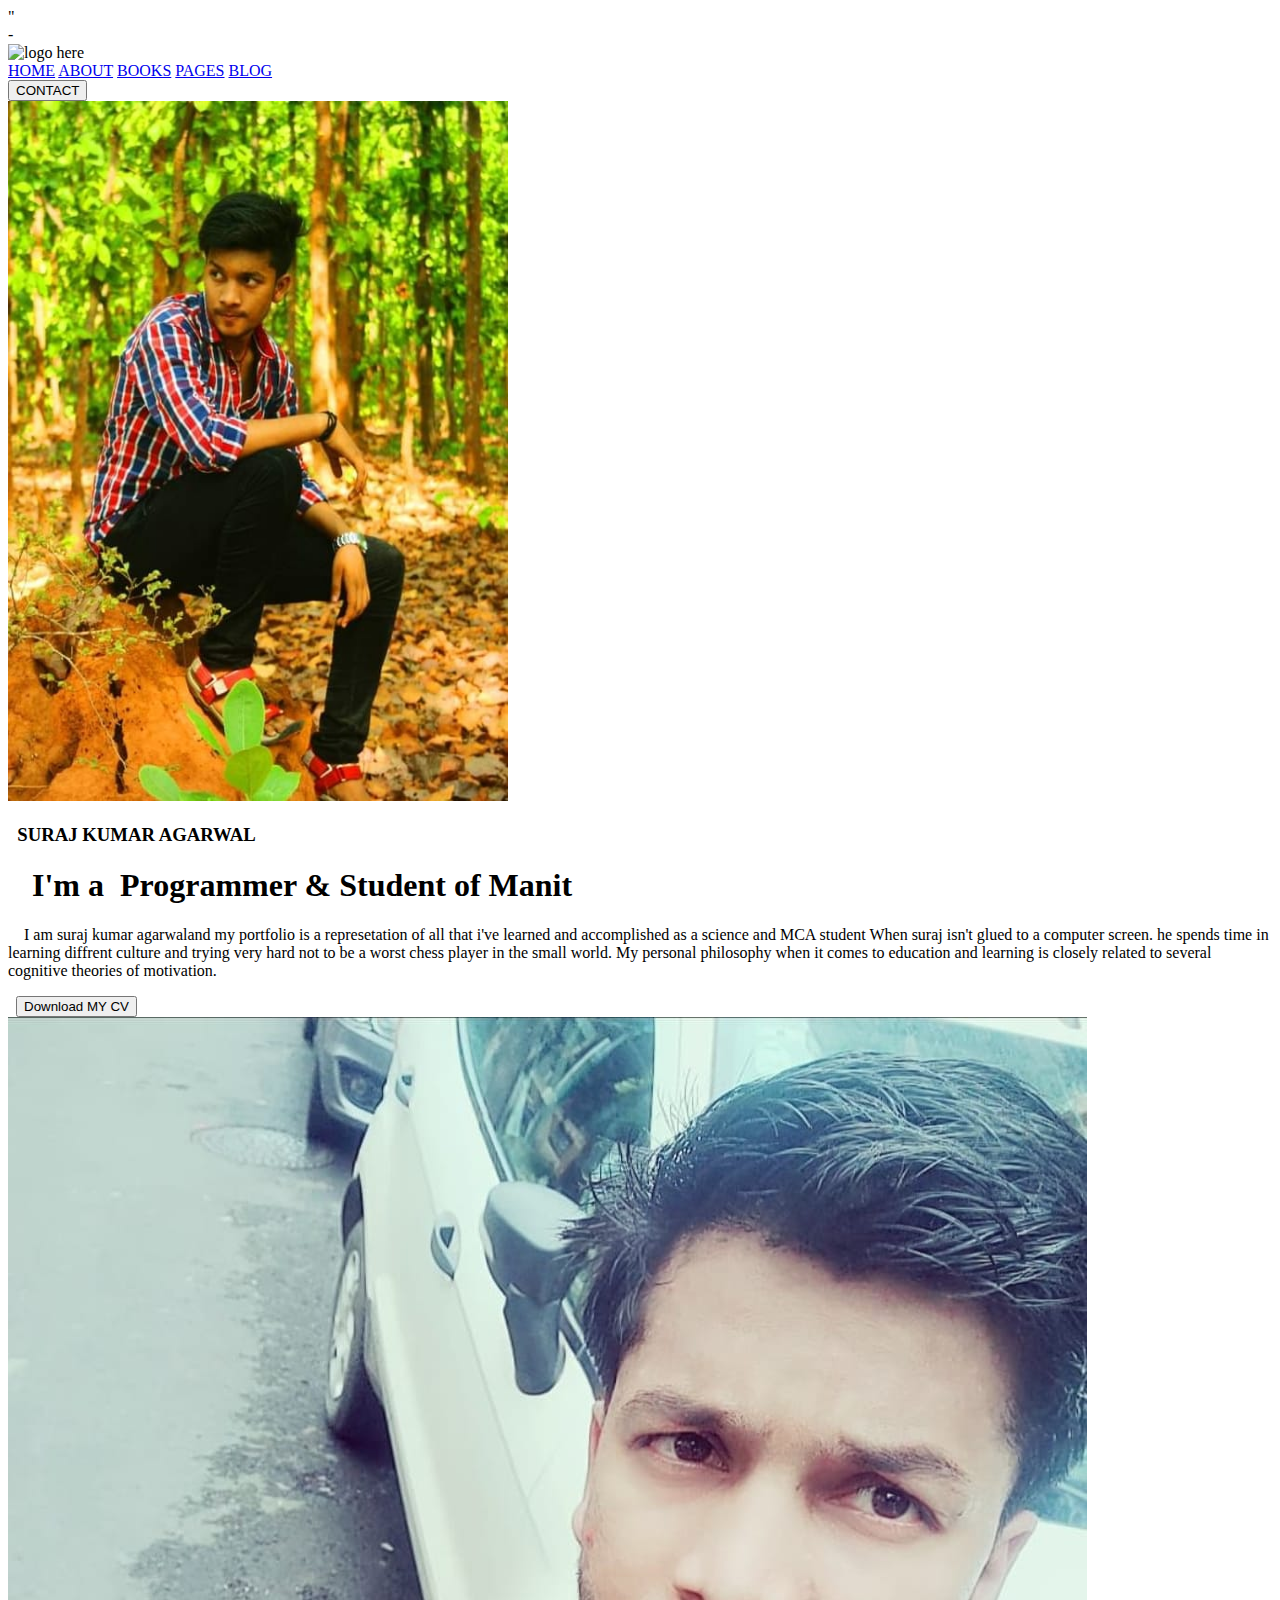
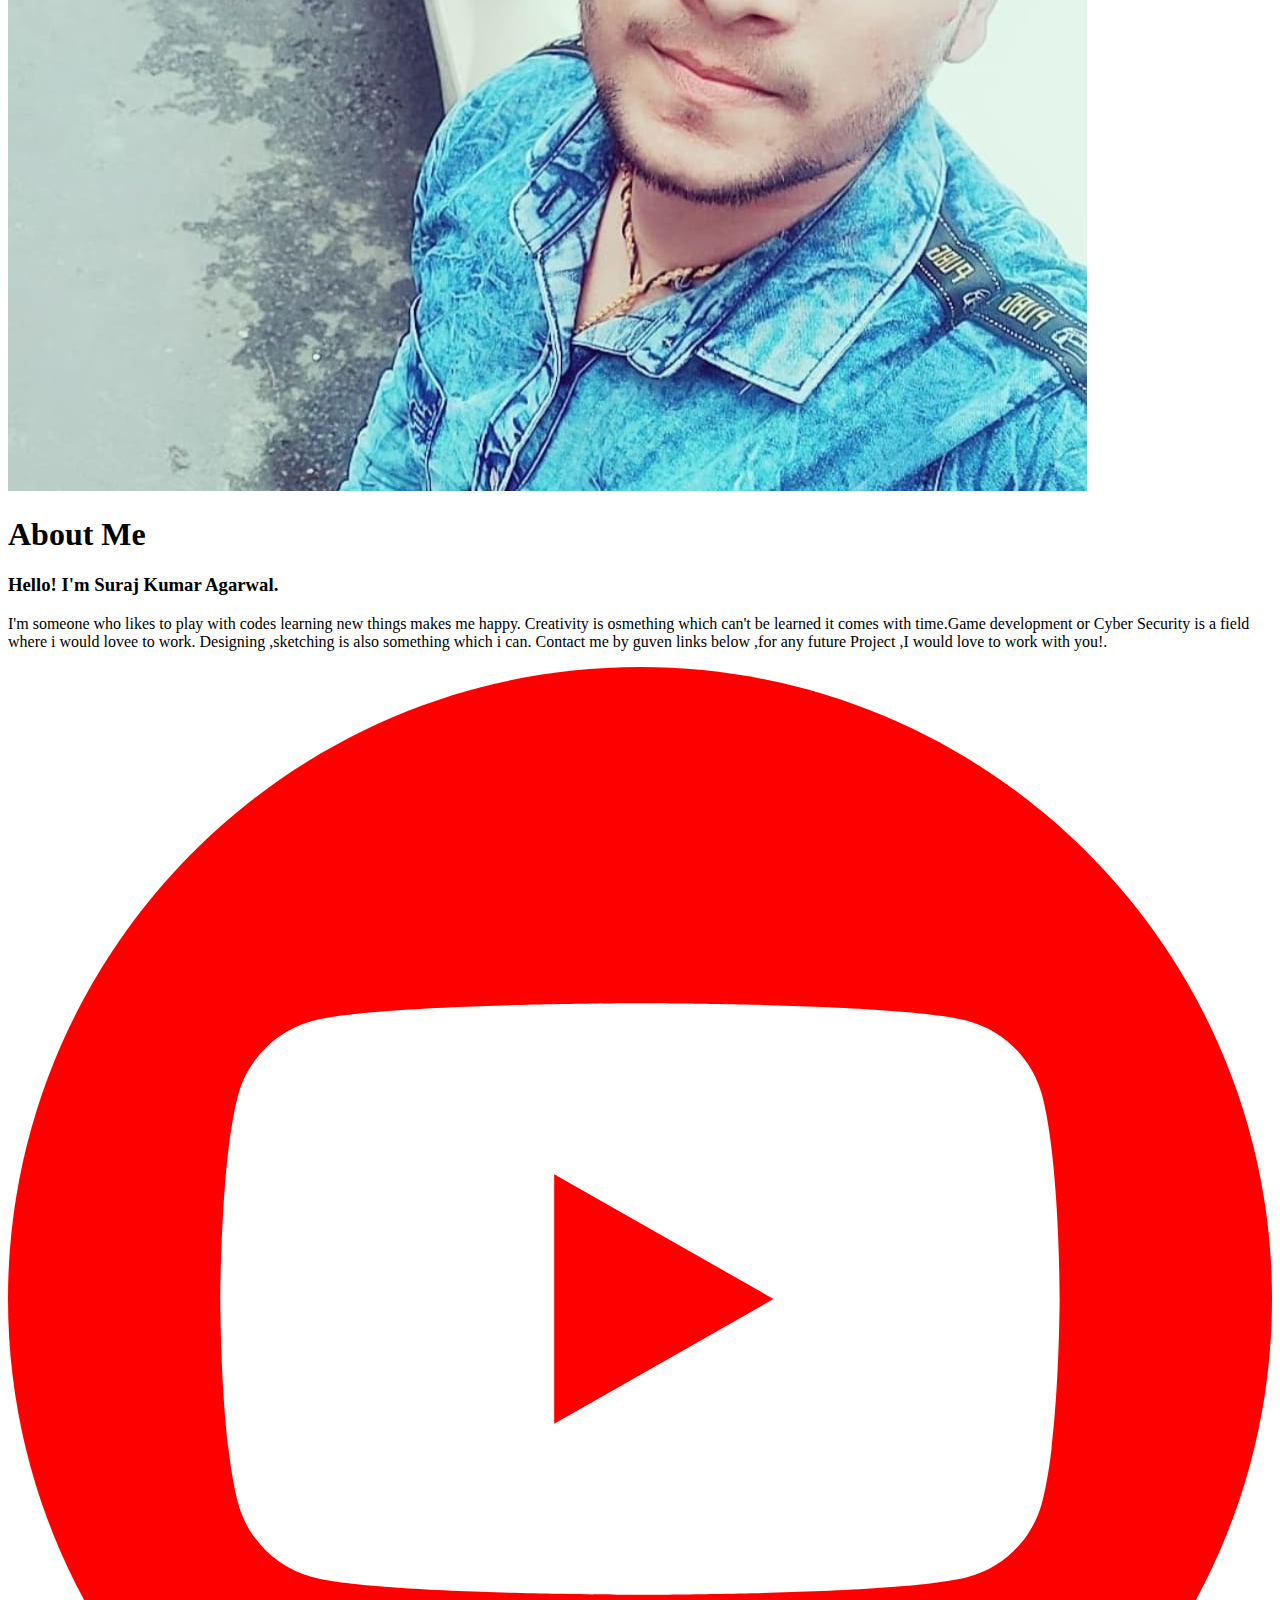
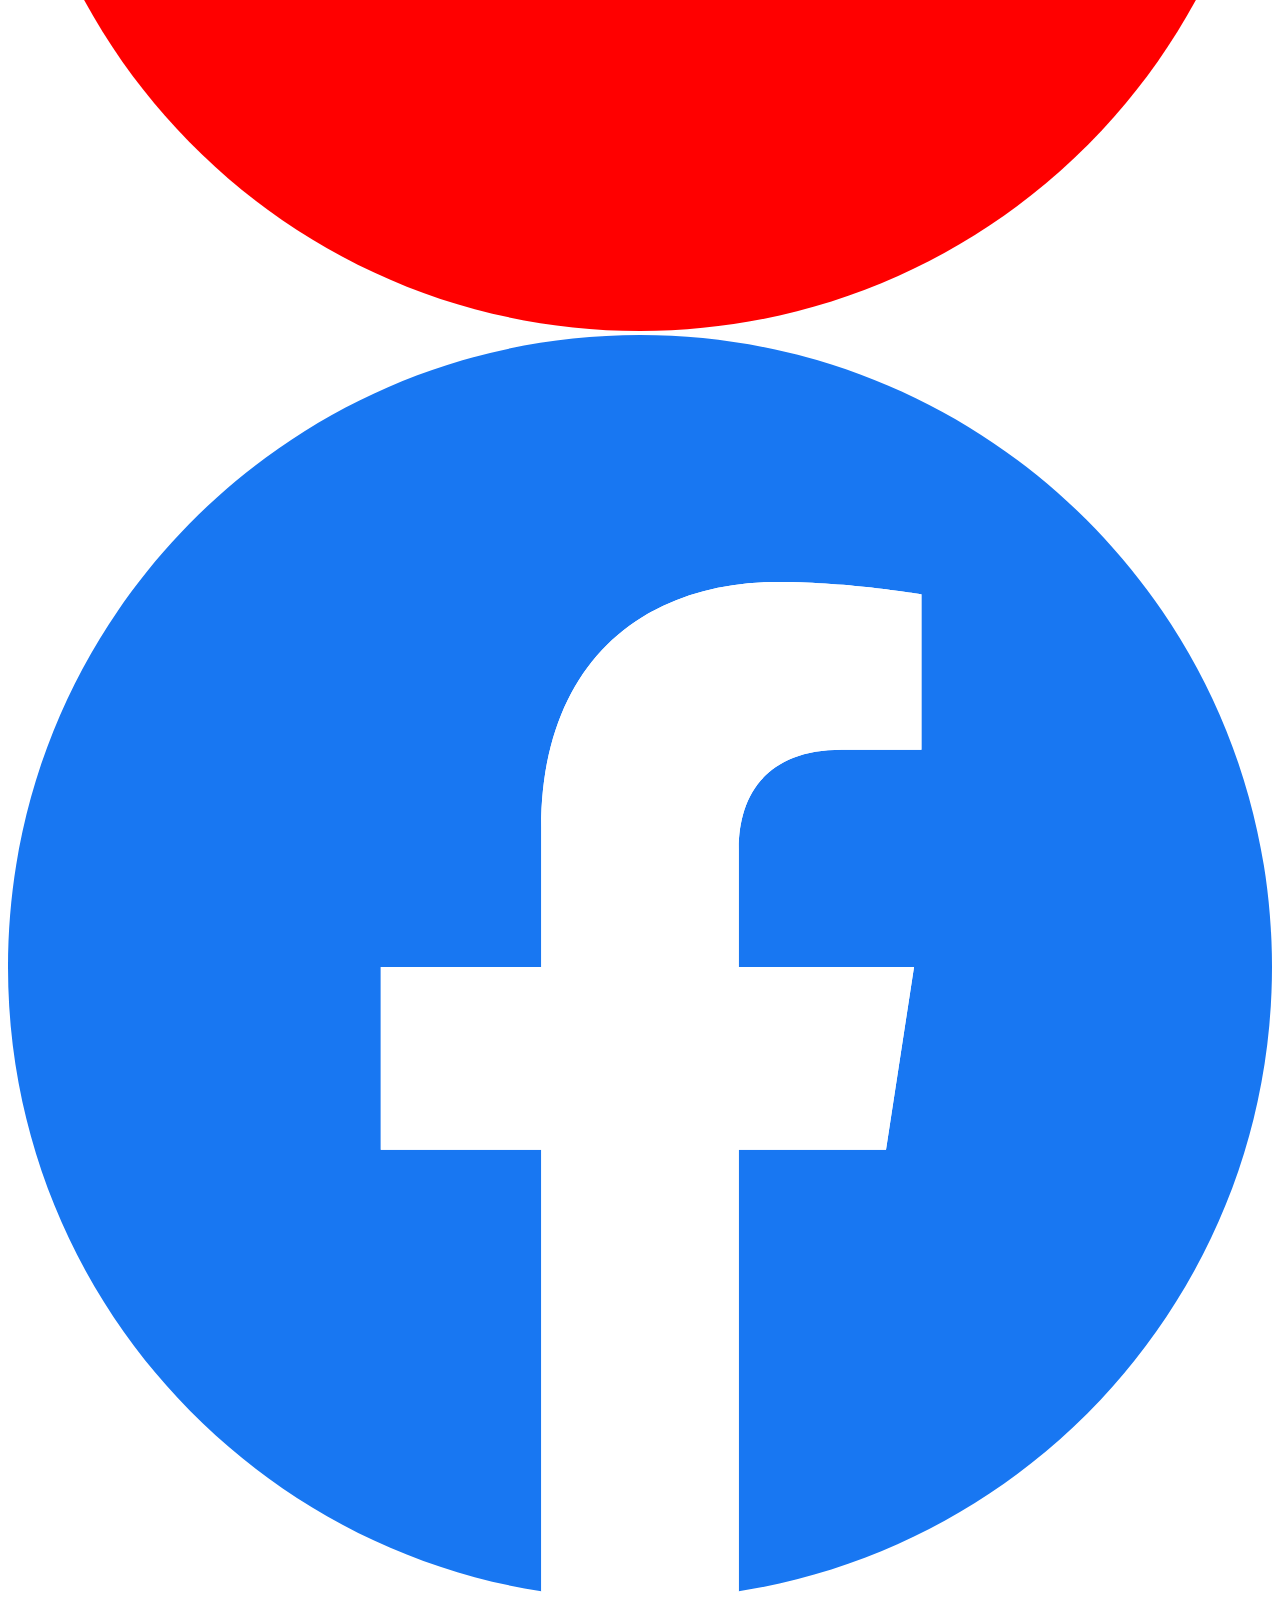
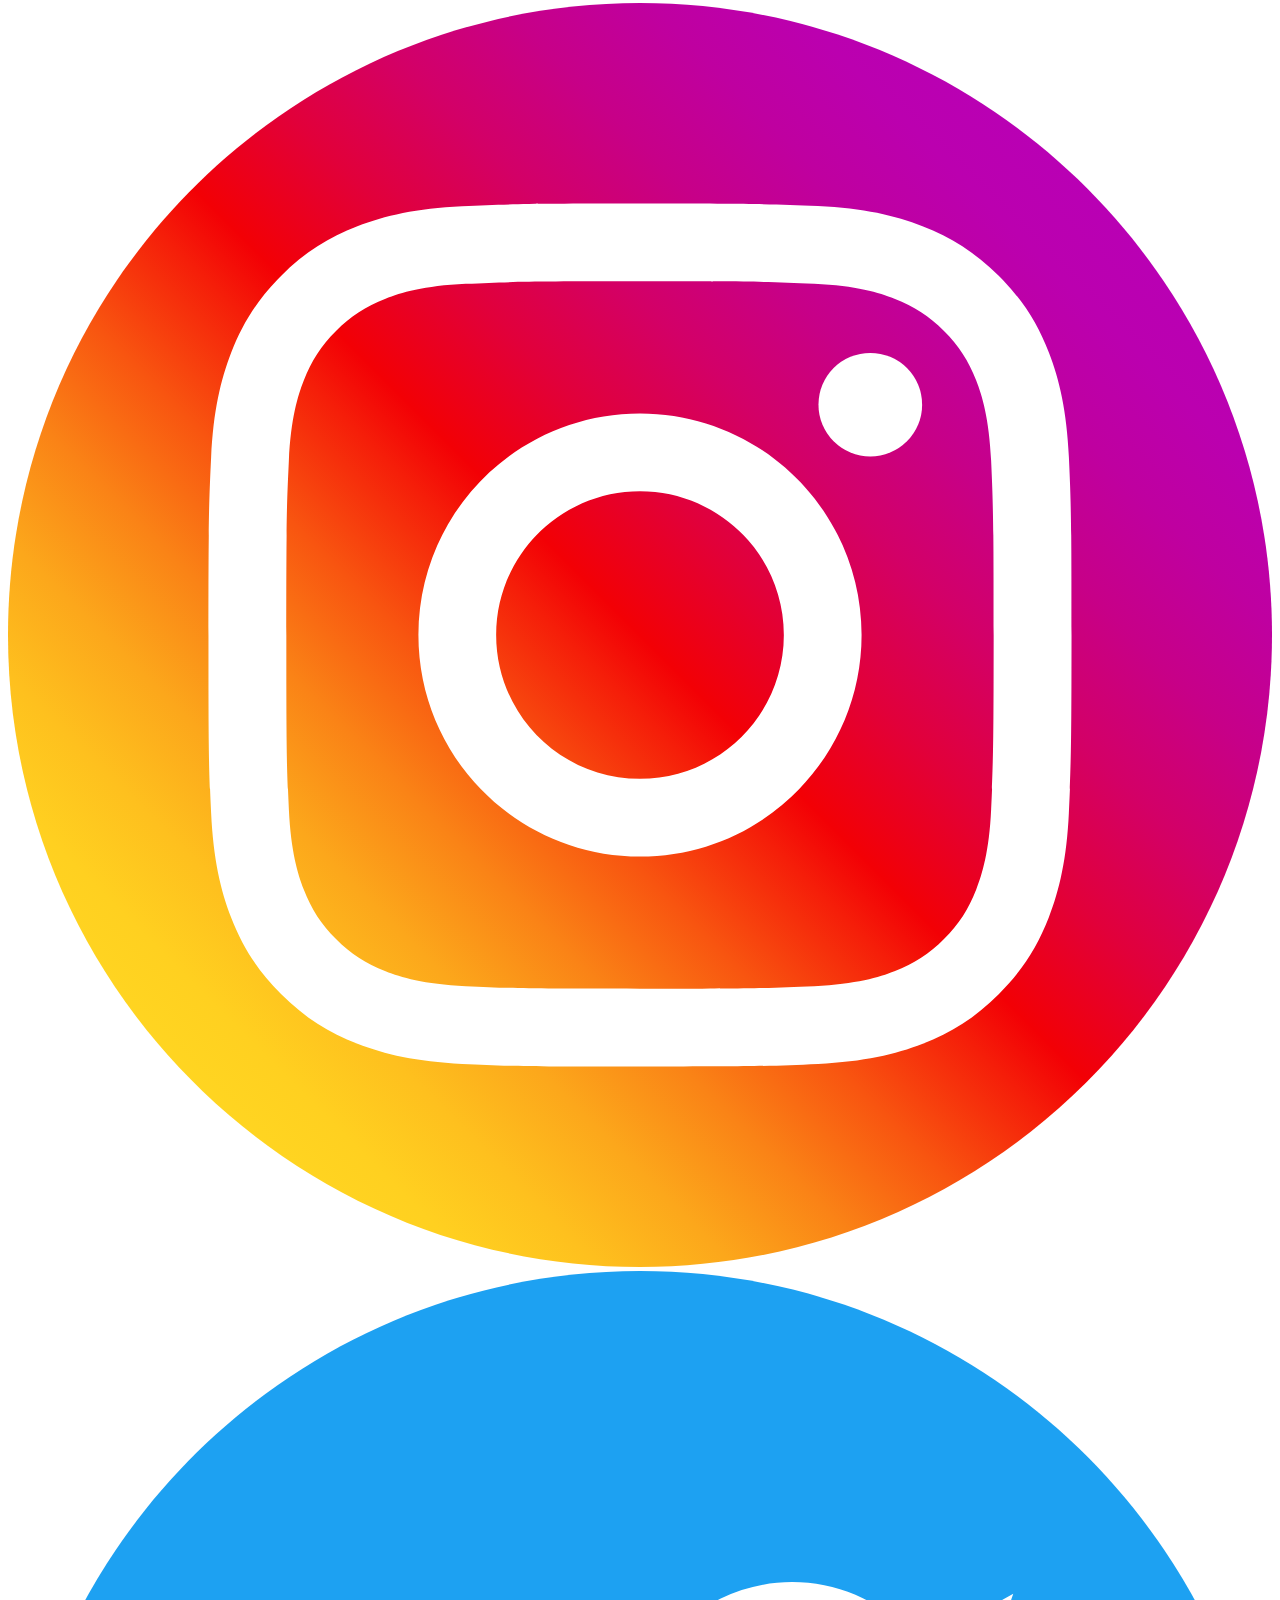
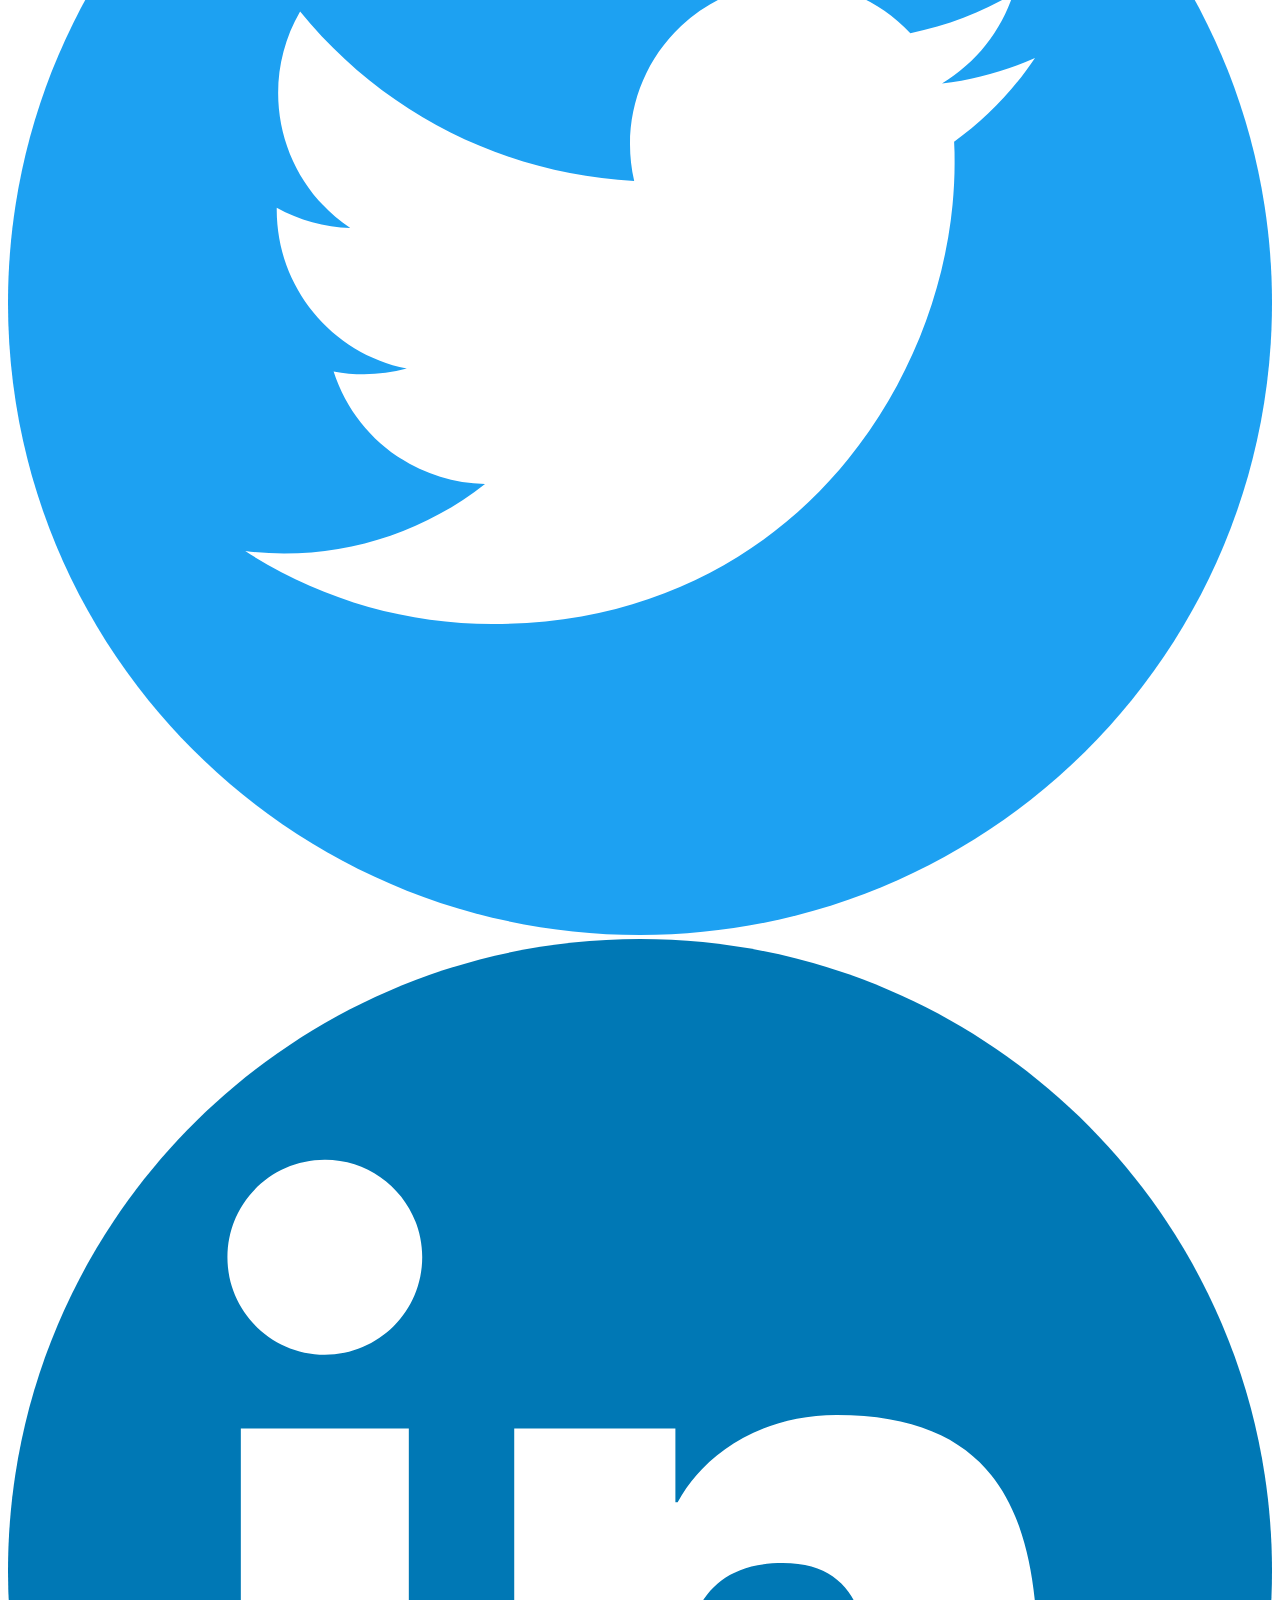
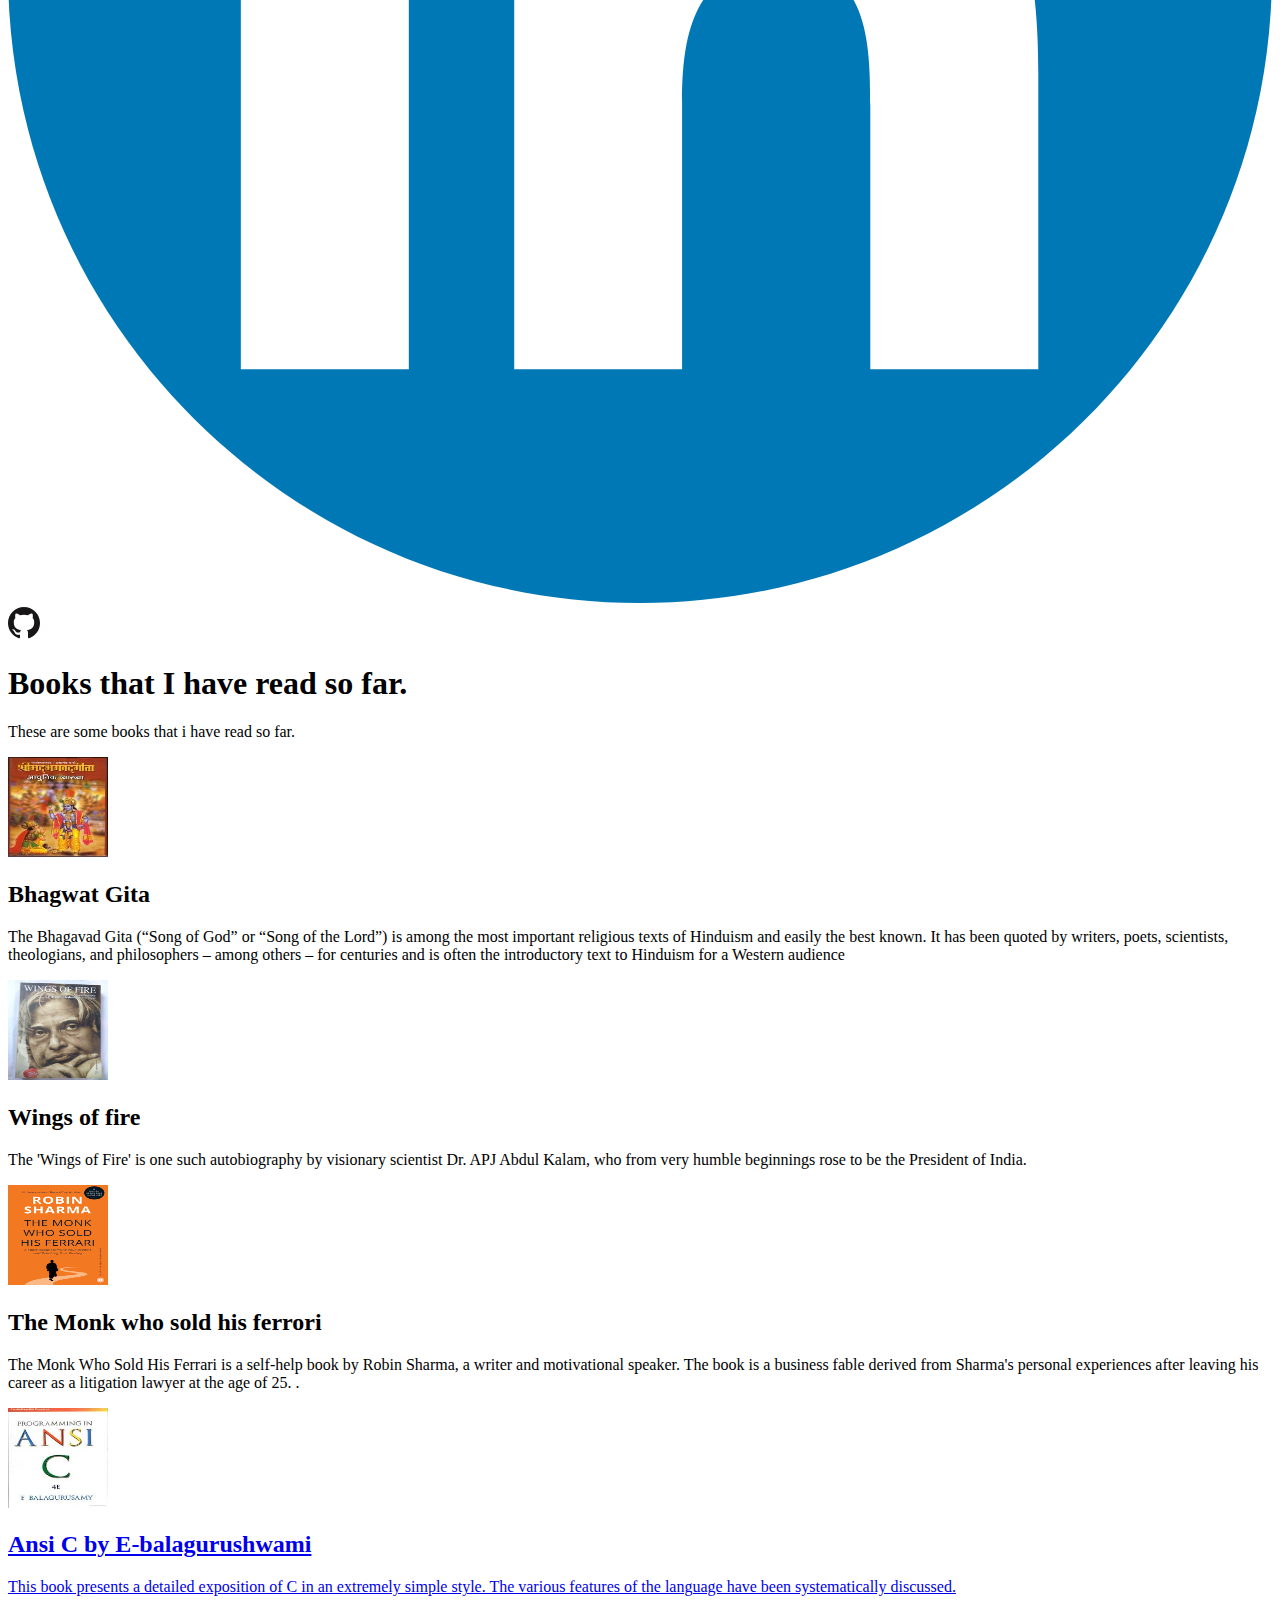
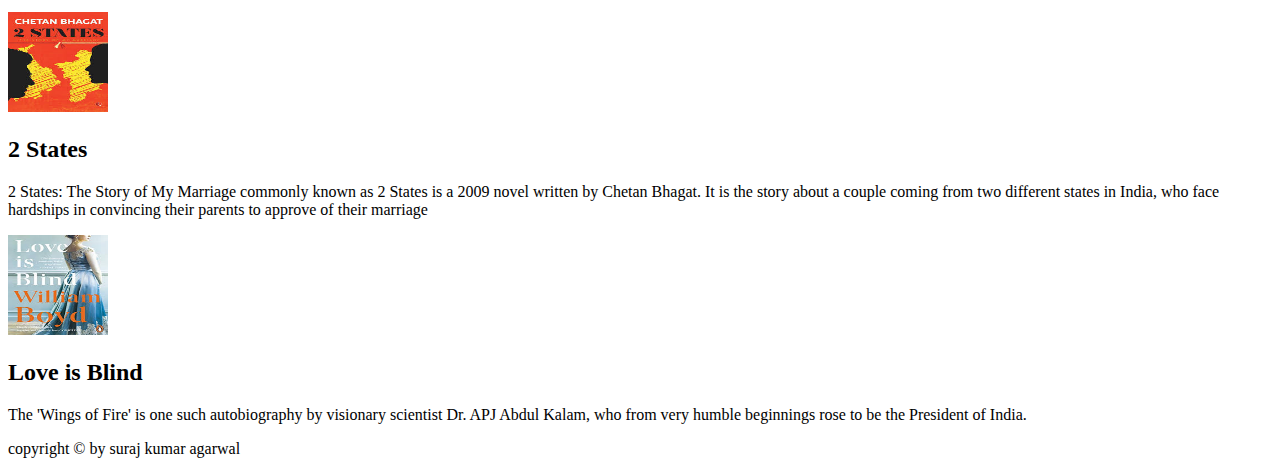
==== index.html @ 81806d43 "Rename SAMPLE.html to index.html" ====
<!DOCTYPE html>
<html lang=en>
<head>
<meta charset=UTF-8>
<meta name=viewport content=width=device-width, initial-scale=1.0>
<meta http-equiv=X-UA-Compatible content= ie=edge>
<title>My portfolio </title>
<link href="https://fonts.googleapis.com/css2?family=Poppins:wght@400;600&display=swap" rel="stylesheet">
<link rel="preconnect" href="https://fonts.gstatic.com">
<link href="https://fonts.googleapis.com/css2?family=Lato:wght@300;400;700&display=swap" rel="stylesheet">"
<link rel="stylesheet" href ="./css/style.css">
</head>
<body>
<header>
<div class="container">-
<nav class="flex items-center justify-between">
<div class="left flex items-center">
<div class="branding">
<img src="./image/logo.svg" alt="logo here">
</div>
      <a href="#">HOME</a>
      <a href="#">ABOUT</a>
      <a href="#">BOOKS</a>
      <a href="#">PAGES</a>
      <a href="#">BLOG</a>

</div>
<div class="right">
<button class="btn btn-primary">CONTACT</button></div>
</nav>
<div class="suraj flex items-center justify-between">
  <div class="left flex-1 flex justify-center">
    <img src="suraj.jpeg" alt="my pic here " width="500" height="700">
      </div>
      <div class="right flex-1">
            <h3> &nbsp SURAJ KUMAR AGARWAL</h3>
         <h1> &nbsp&nbsp&nbspI'm a&nbsp<span> Programmer</span> & Student of <span>Manit</span></h1>
      <p> &nbsp &nbsp I am suraj kumar agarwaland my portfolio is a represetation of all that i've learned and accomplished as a science and MCA student
      When suraj isn't glued to a computer screen. he spends time in learning diffrent culture and trying very hard not to be a worst chess player in the small world.
      My personal philosophy when it comes to education and learning is closely related to several cognitive  theories of motivation.</p>
    <div><span>
     &nbsp <button class="btn btn-secondary">Download MY CV</button></span>
</div>
</div></div>
</div>
</header>
     <section class="about">
     <div class="container flex items-center">
     <div class="flex-1">
     <img class="about-me-img" src="suraj1.jpeg" alt="my pic" >
     </div>
     <div class="flex-1">
          <h1>About <span>Me</span></h1>
          <h3>Hello! I'm Suraj Kumar Agarwal.</h3>
          <p>
          I'm someone who likes to play with codes learning new things makes me happy.
      Creativity is osmething which can't be learned it comes with time.Game development or  Cyber Security is a field where 
      i would lovee to work. Designing ,sketching is also something which i can.
           

           Contact me by guven links below ,for any future Project ,I would love to work with you!. 
          </p>
          <div class="social">
          <a href="https://www.youtube.com/channel/UC-jJxlbde8o9U2qrpaPOPJw"><img src="yl.svg" alt="logo here"></a>
          <a href="https://www.facebook.com/suraj.agrawal.961993/"><img src="fl.svg" alt="logo here"></a>
          <a href="https://www.instagram.com/agarwalsurajkumar/"><img src="il.svg" alt="logo here"></a>
          <a href="https://twitter.com/AgarwalSurajk"><img src="tl.svg" alt="logo here"></a>
          <a href="https://www.linkedin.com/in/suraj-kumar-agarwal-090649205/"><img src="lil.svg" alt="logo here"></a>
          <a href="https://github.com/suraj-001/test"><img src="gl.svg" alt="logo here"></a>
              </div>
              </div>
              
     </div>
     </selection>
     <section class="books">
       <div class="container">
       <h1 class="section-heading"><span>Books</span> that I have read so far.</h1>
       <p>These are some books that i have read so far. </p>
       <div class="card-wrapper">
       <div class="card">
       <a href="https://en.wikipedia.org/wiki/Bhagavad_Gita"><img src="bg.jpg" alt="bhg" width="100" height="100"></a>
       <h2>Bhagwat Gita</h2>
       <p> The Bhagavad Gita (“Song of God” or “Song of the Lord”) is among the most important religious texts
        of Hinduism and easily the best known. It has been quoted by writers, poets, scientists, theologians, and
         philosophers – among others – for centuries and is often the introductory text to Hinduism for a Western audience</p>
       </div>
        <div class="card">
      <a href="https://en.wikipedia.org/wiki/Wings_of_Fire_(autobiography)"> <img src="wof.jpg" alt="wof" width="100" height="100"></a>
       <h2> Wings of fire</h2>
       <p>The 'Wings of Fire' is one such autobiography by visionary scientist Dr. APJ Abdul Kalam, 
       who from very humble beginnings rose to be the President of India.</p>
       </div>
       <div class="card">
       <a href="https://en.wikipedia.org/wiki/The_Monk_Who_Sold_His_Ferrari"><img src="mf1.png" alt="mwsif" width="100" height="100"></a>
       <h2>The Monk who sold his ferrori</h2>
       <p>The Monk Who Sold His Ferrari is a self-help book by Robin Sharma, a writer and motivational speaker. 
       The book is a business fable derived from Sharma's personal experiences after leaving his career as a
        litigation lawyer at the age of 25. .</p>
       </div>
       <div class="card">
      <a href="https://books.google.co.in/books?id=3fZa9af1KtYC&printsec=copyright#v=onepage&q&f=false-"> <img src="ACE.jpg" alt="wof" width="100" height="100">
       <h2>Ansi C by E-balagurushwami</h2>
       <p> This book presents a detailed exposition of C in an extremely simple style.
        The various features of the language have been systematically discussed.</p>
       </div>
        <div class="card">
       <a href="https://en.wikipedia.org/wiki/Bhagavad_Gita"><img src="cb2s.jpg" alt="wof" width="100" height="100"></a>
       <h2>2 States </h2>
       <p> 2 States: The Story of My Marriage commonly known as 2 States is a 2009 novel written by 
       Chetan Bhagat. It is the story about a couple coming from two different states in India, 
       who face hardships in convincing their parents to approve of their marriage</p>
       </div>
        <div class="card">
       <img src="lib.jpg" alt="wof" width="100" height="100">
       <h2>Love is Blind</h2>
       <p>The 'Wings of Fire' is one such autobiography by visionary scientist Dr. APJ Abdul Kalam, 
       who from very humble beginnings rose to be the President of India.</p>
       </div>
        
       
       
       
       
       </section>
     <footer class=" footer-">

<p>copyright &copy; by suraj kumar agarwal  </p></footer>
</body>
</html>
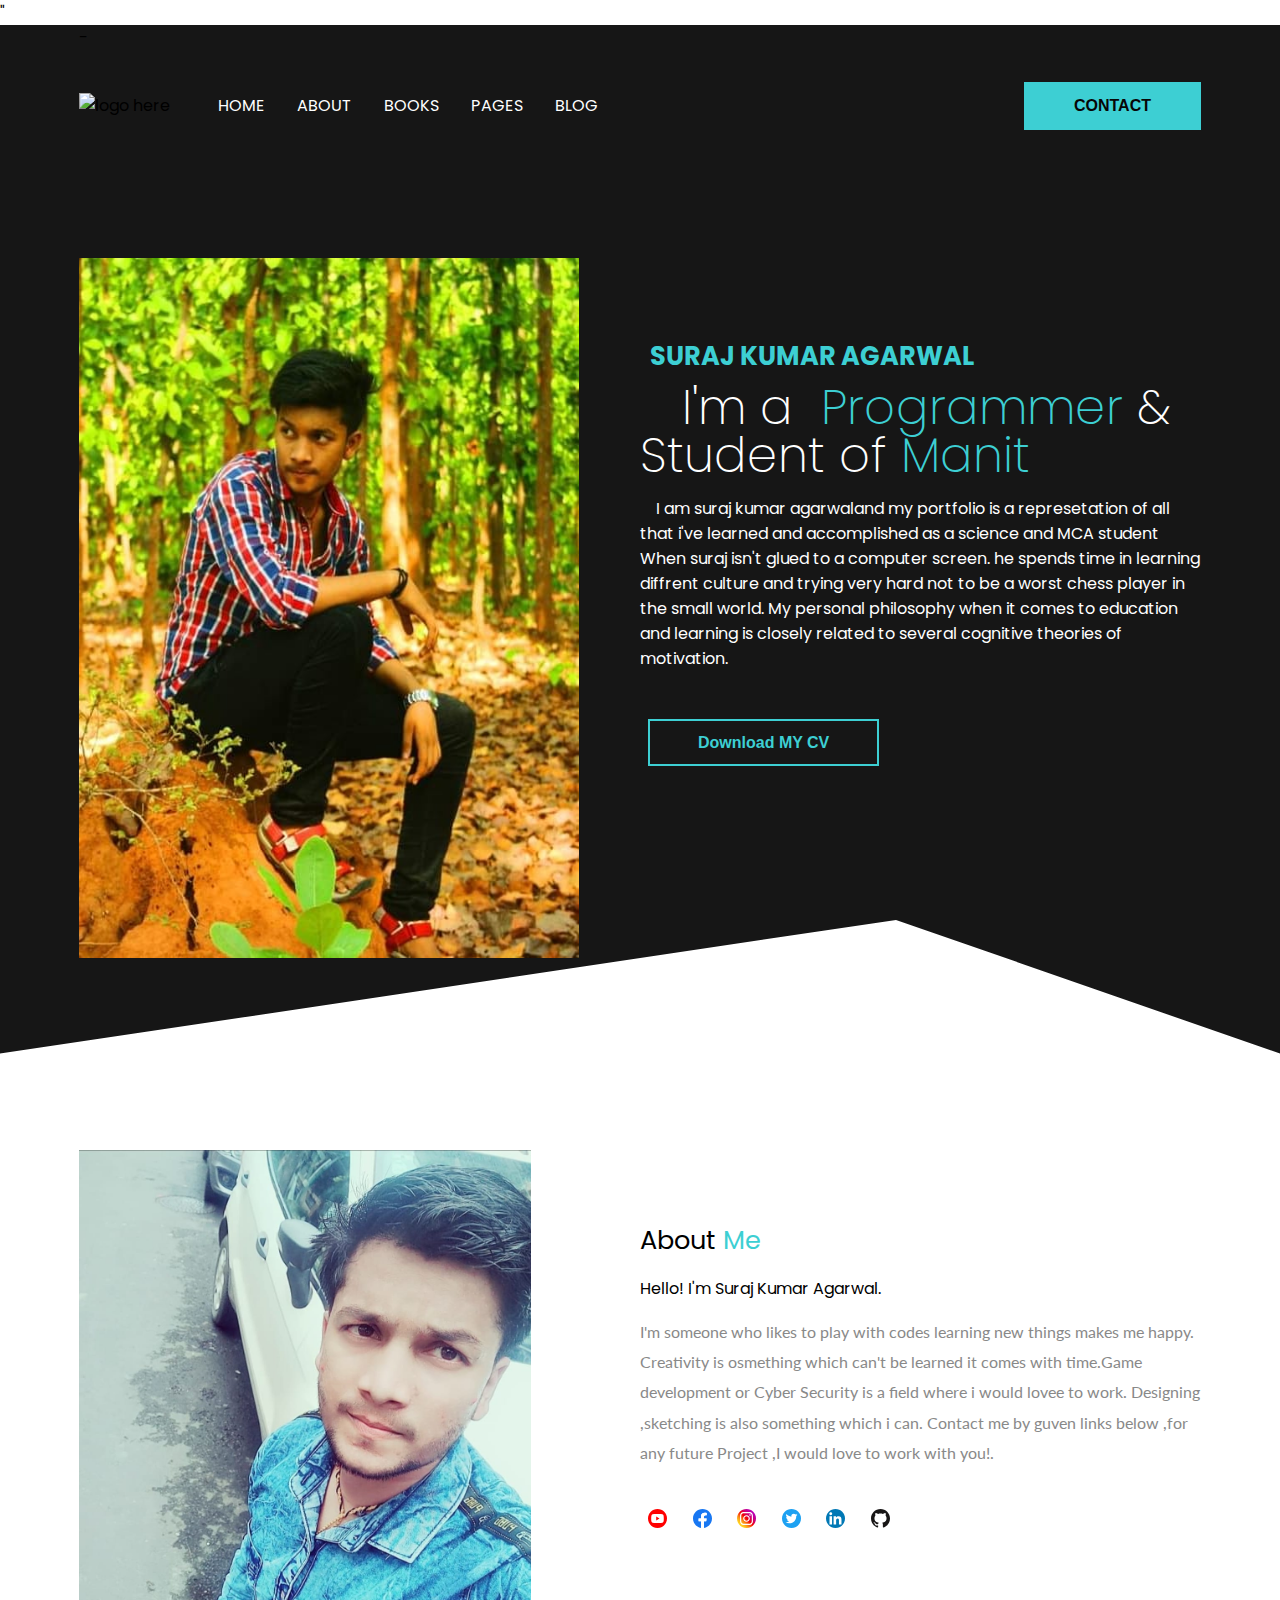
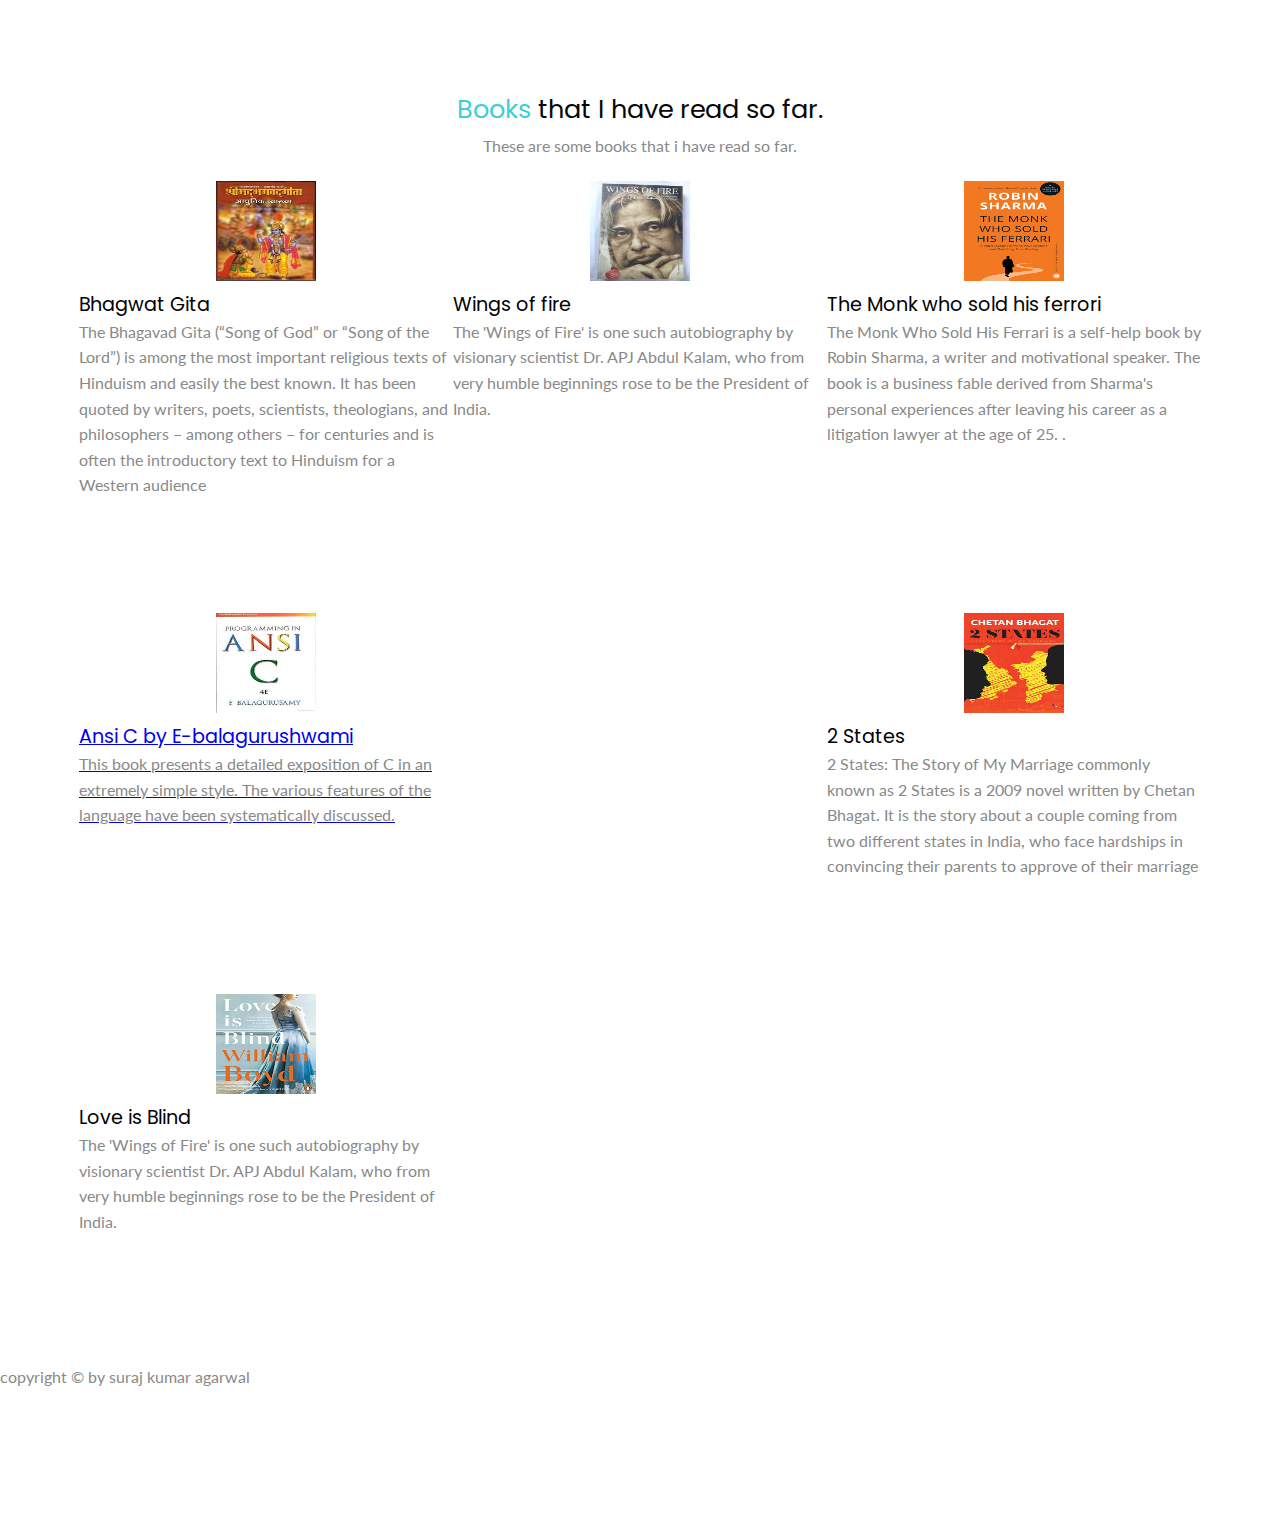
==== commit 868cac8e: "Update index.html" ====
--- a/index.html
+++ b/index.html
@@ -8,7 +8,7 @@
 <link href="https://fonts.googleapis.com/css2?family=Poppins:wght@400;600&display=swap" rel="stylesheet">
 <link rel="preconnect" href="https://fonts.gstatic.com">
 <link href="https://fonts.googleapis.com/css2?family=Lato:wght@300;400;700&display=swap" rel="stylesheet">"
-<link rel="stylesheet" href ="./css/style.css">
+<link rel="stylesheet" href ="style.css">
 </head>
 <body>
 <header>
--- a/style.css
+++ b/style.css
@@ -0,0 +1,197 @@
+     @import 'utilities.css';
+  :root{
+     --primary:#3DCFD3;
+     --dark:#161616;
+     --pure:#FFFFFF;
+     --ternary:#898989;
+     --light:#F2F2F2;
+     --secondary:#070606;
+ }
+ body{
+     font-family:'poppins',sans-serif;
+ }
+ *{
+     padding:0;
+     margin:0;
+     box-sizing:border-box;
+     -webkit-font-smotthing:antialiased;
+ }
+ header{
+     background :var(--dark);
+     clip-path:polygon(0 0,100% 0,100% 100%,70% 87% ,0 100%);
+     
+ }
+ .container{
+    max-width:1152px;
+    padding:0 15px;
+    margin:0 auto;
+ }
+ header nav .left a{
+     color: var(--pure);
+     text-decoration:none;
+     margin-right:2rem;
+     text-transform:uppercase;
+     transition:all .3s ease;
+     -webkit-transition:all .3s ease;
+     -moz-transition:all .3s ease;
+     -ms-transition:all .3s ease;
+     -o-transition:all .3s ease;
+ }
+  header nav .left a:hover{
+      color:var(--primary);
+  }
+ header nav{
+     padding:2rem 0;
+ }
+ header nav .branding{
+     margin-right:3rem;
+ }
+ .suraj .left img{
+     width:500px;
+ }
+ .suraj .right {
+     color: var(--pure);
+ }
+ .suraj .right h3{
+     font-size:1.6rem;
+     color: var(--primary);
+     margin-bottom:0.5rem;
+ }
+ .suraj .right h1{
+     font-size:3rem;
+     font-weight:200;
+     line-height:1;
+     margin-bottom:1rem;
+ }
+ .suraj .right h1 span{
+     color:var(--primary);
+ }
+ .suraj .p{
+     line-height:1.9;
+     margin-bottom:2rem;}
+ .suraj{
+     padding:6rem 0;
+ }
+ .suraj .right {
+     margin-top:-7rem;
+ }
+ .suraj button{
+     margin-top:3rem;
+ }
+ section{
+     padding:6rem 0;
+ }
+ section.about .about-me-img{
+     height:450px;
+ }
+
+ section.about h1{
+     margin-bottom: 1rem;
+     font-size:1.6rem;
+     font-weight:400;
+ }
+section.about h1 span{
+    color:var(--primary);
+}
+section.about h3{
+    font-size: 1rem;
+    margin-bottom: 1rem;
+    font-weight: 400;
+}
+section.about p{
+    font-family:'Lato', sans-serif;
+    color:var(--ternary);
+    line-height: 1.9;
+    margin-bottom: 2rem;
+}
+section.about .social{
+    display:flex;
+}
+section.about .social a{
+    background:var(--pure);
+    color:var(--pure);
+    display:flex;
+    align-items:center;
+    justify-content:center;
+    width:35px;
+    height:35px;
+    border-radius: 50%;
+    -webkit-border-radius: 50%;
+    -moz-border-radius: 50;
+    -ms-border-radius: 50;
+    -o-border-radius: 50%;
+    margin-right: 0.6rem;
+    transition: all .3s ease;
+}
+section.about .social a img{
+    width:100%;
+    height:100%;
+    padding:0.5rem;
+
+}
+section.about .social a:hover{
+    background:var(--primary);
+}
+.section-heading{
+    color:var(--secondary);
+    text-align: center;
+    margin-bottom: 1rem;
+    line-height: 0.5;
+}
+.section-heading span{
+    color:var(--primary);
+}
+.section-heading + p{
+    color:var(--ternary);
+    font-family:'Lato',sans-serif;
+    margin-bottom: 18rem;
+    text-align: center;
+
+}
+section.books .card-wrapper{
+    display:grid;
+    grid-template-columns: 1fr 1fr 1fr;<<!--================repeat(3,1fr) v us kr skte hai=================-->>
+    grid-column-gap:8rem;
+    grid-row-gap:6rem;
+}
+section.books .card-wrapper .card{
+    background:var(--pure);
+    padding:3rem,2rem;
+    position:relative;
+    padding-top:6rem;
+    transition:all .3s ease;
+}
+section.books .card-wrapper .card img{
+    position: absolute;
+    top:-0.8rem;
+    left:50%;
+    transform: translateX(-50%);
+}
+
+section.books .card-wrapper .card h2{
+    font-weight: 400;
+    font-size:1.2rem;
+    margin bottom:0.5rem;
+}
+
+section.books .card-wrapper .card p{
+    font-family:'Lato',sans-serif;
+    color:var(--ternary);
+    line-height:1.6;
+}
+
+section.books .card-wrapper .card:hover{
+    background:var(--dark);
+}
+
+section.books .card-wrapper .card:hover h2, section.books .card-wrapper .card:hover{
+    color:var(--pure);
+}
+.footer {
+    margin-top: 40px;
+    margin-right: 20px;
+    color: white;
+    font-style: italic;
+    font-family: Verdana, Geneva, Tahoma, sans-serif;
+    text-align: right;
+}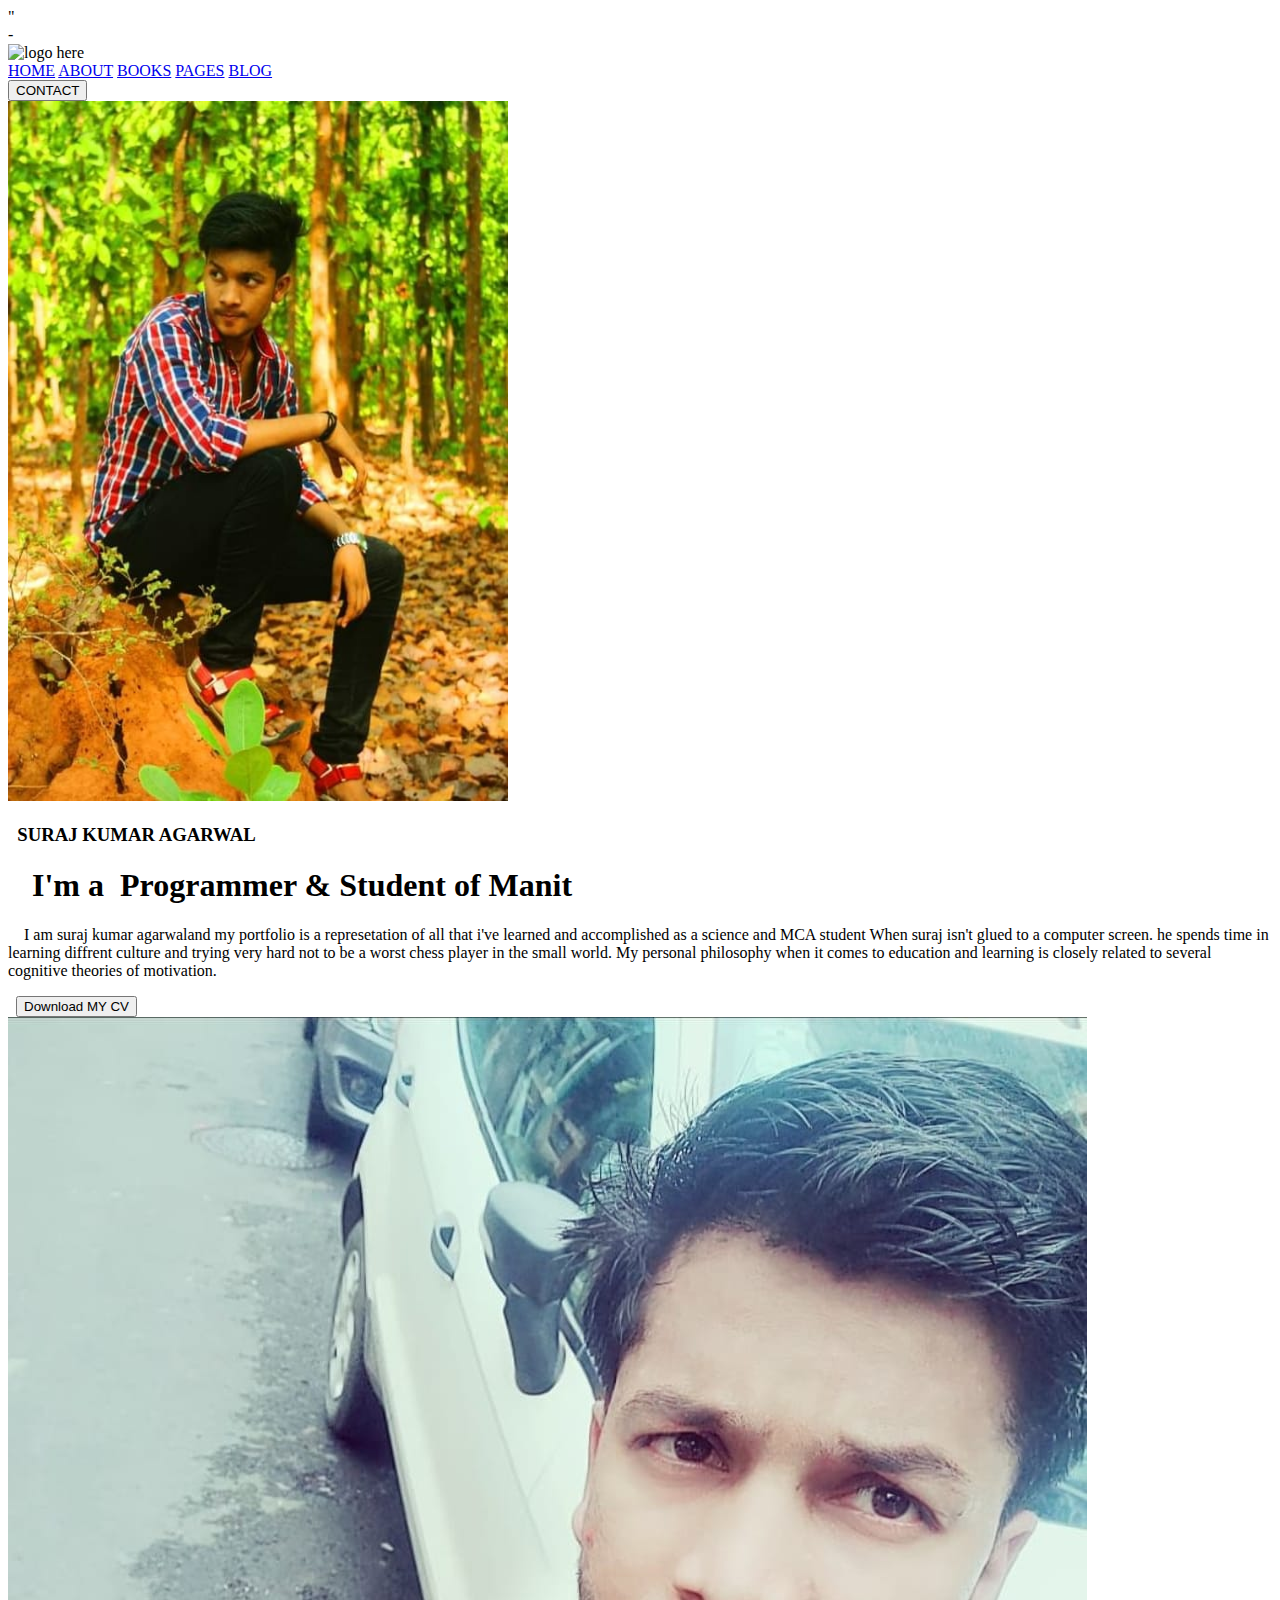
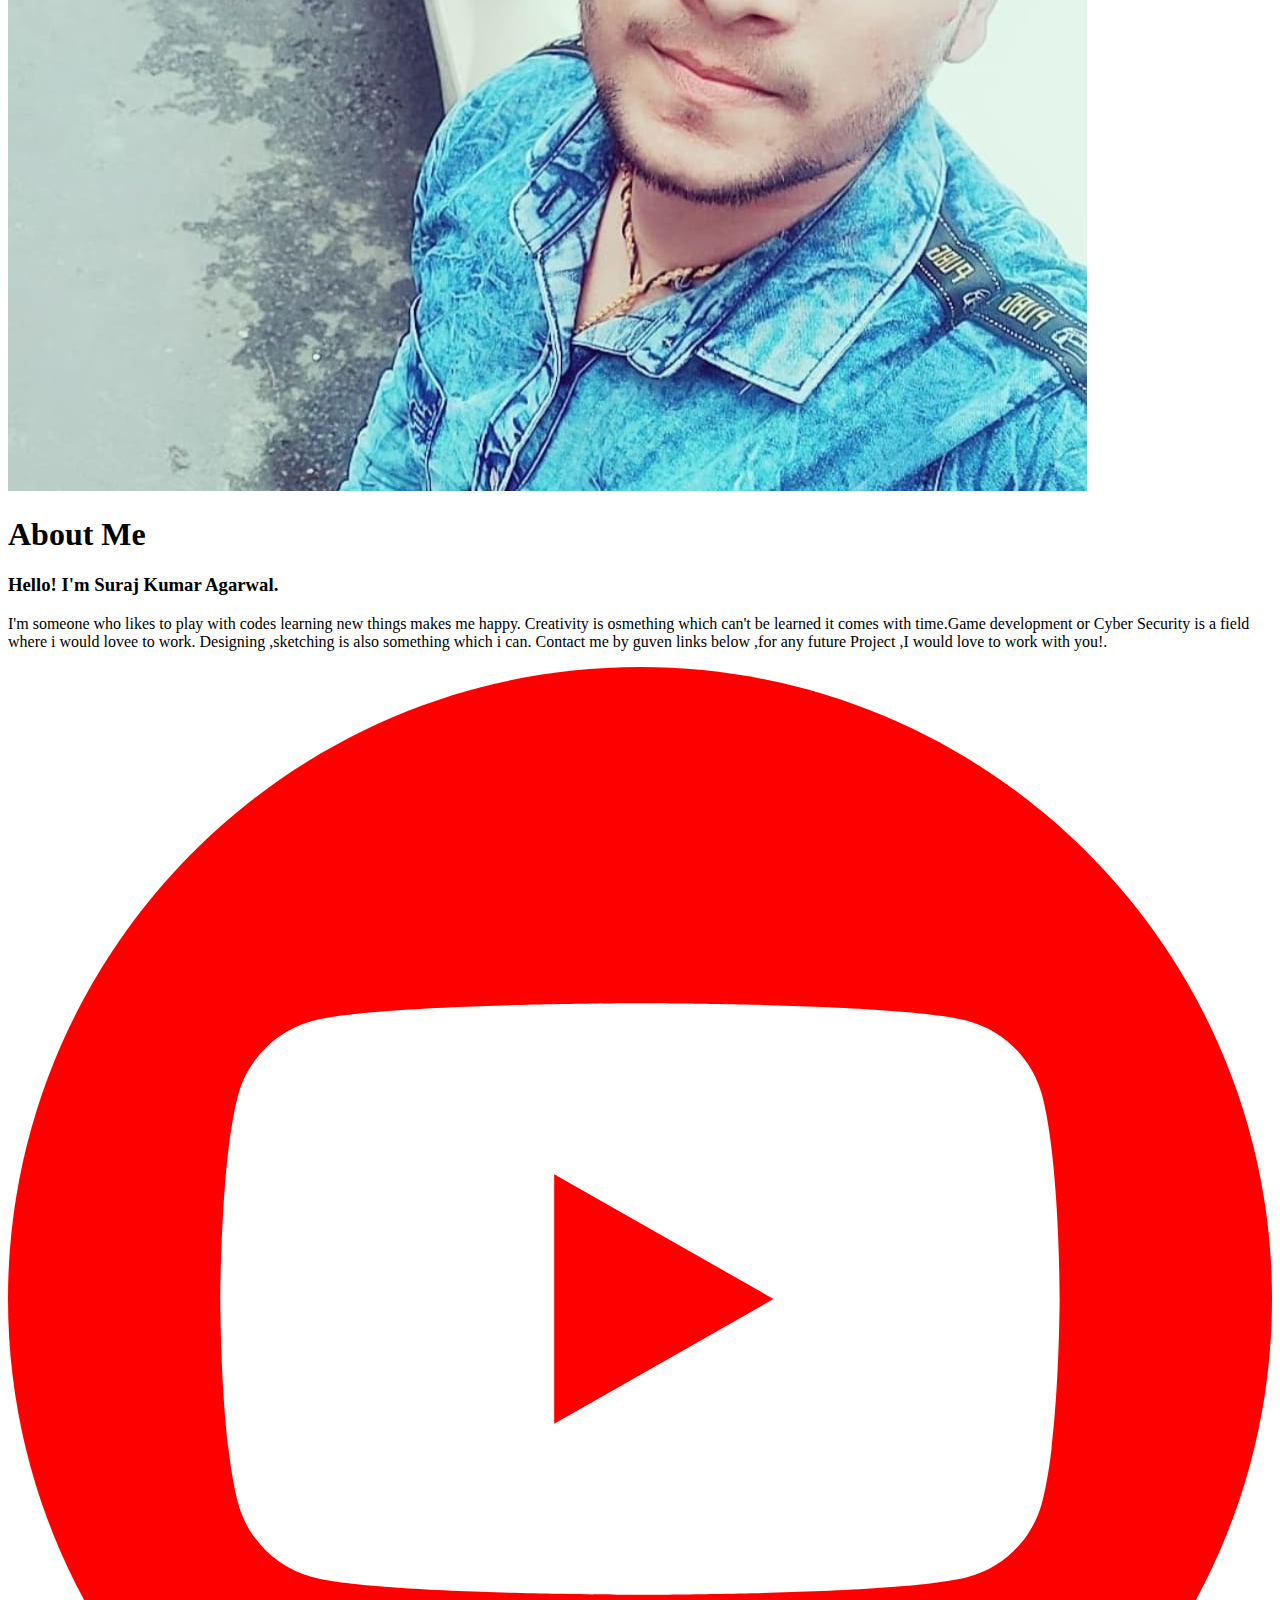
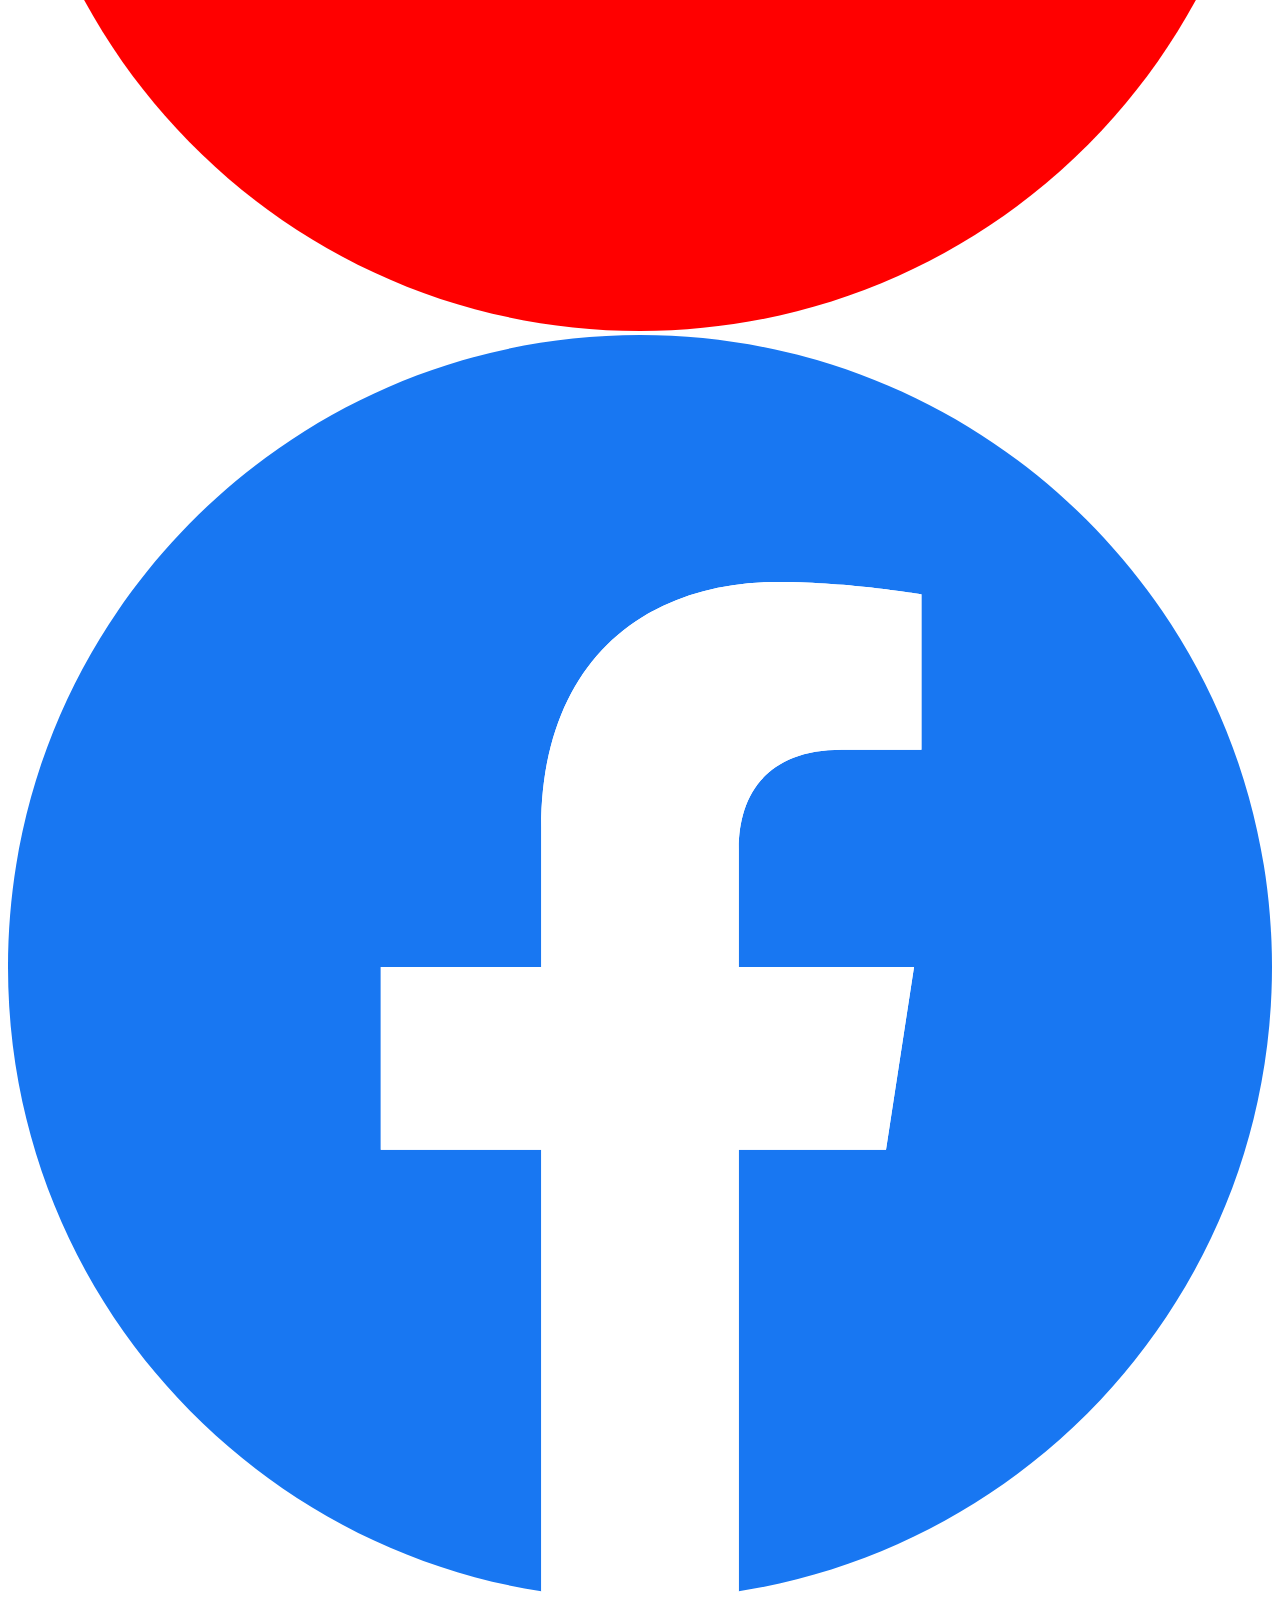
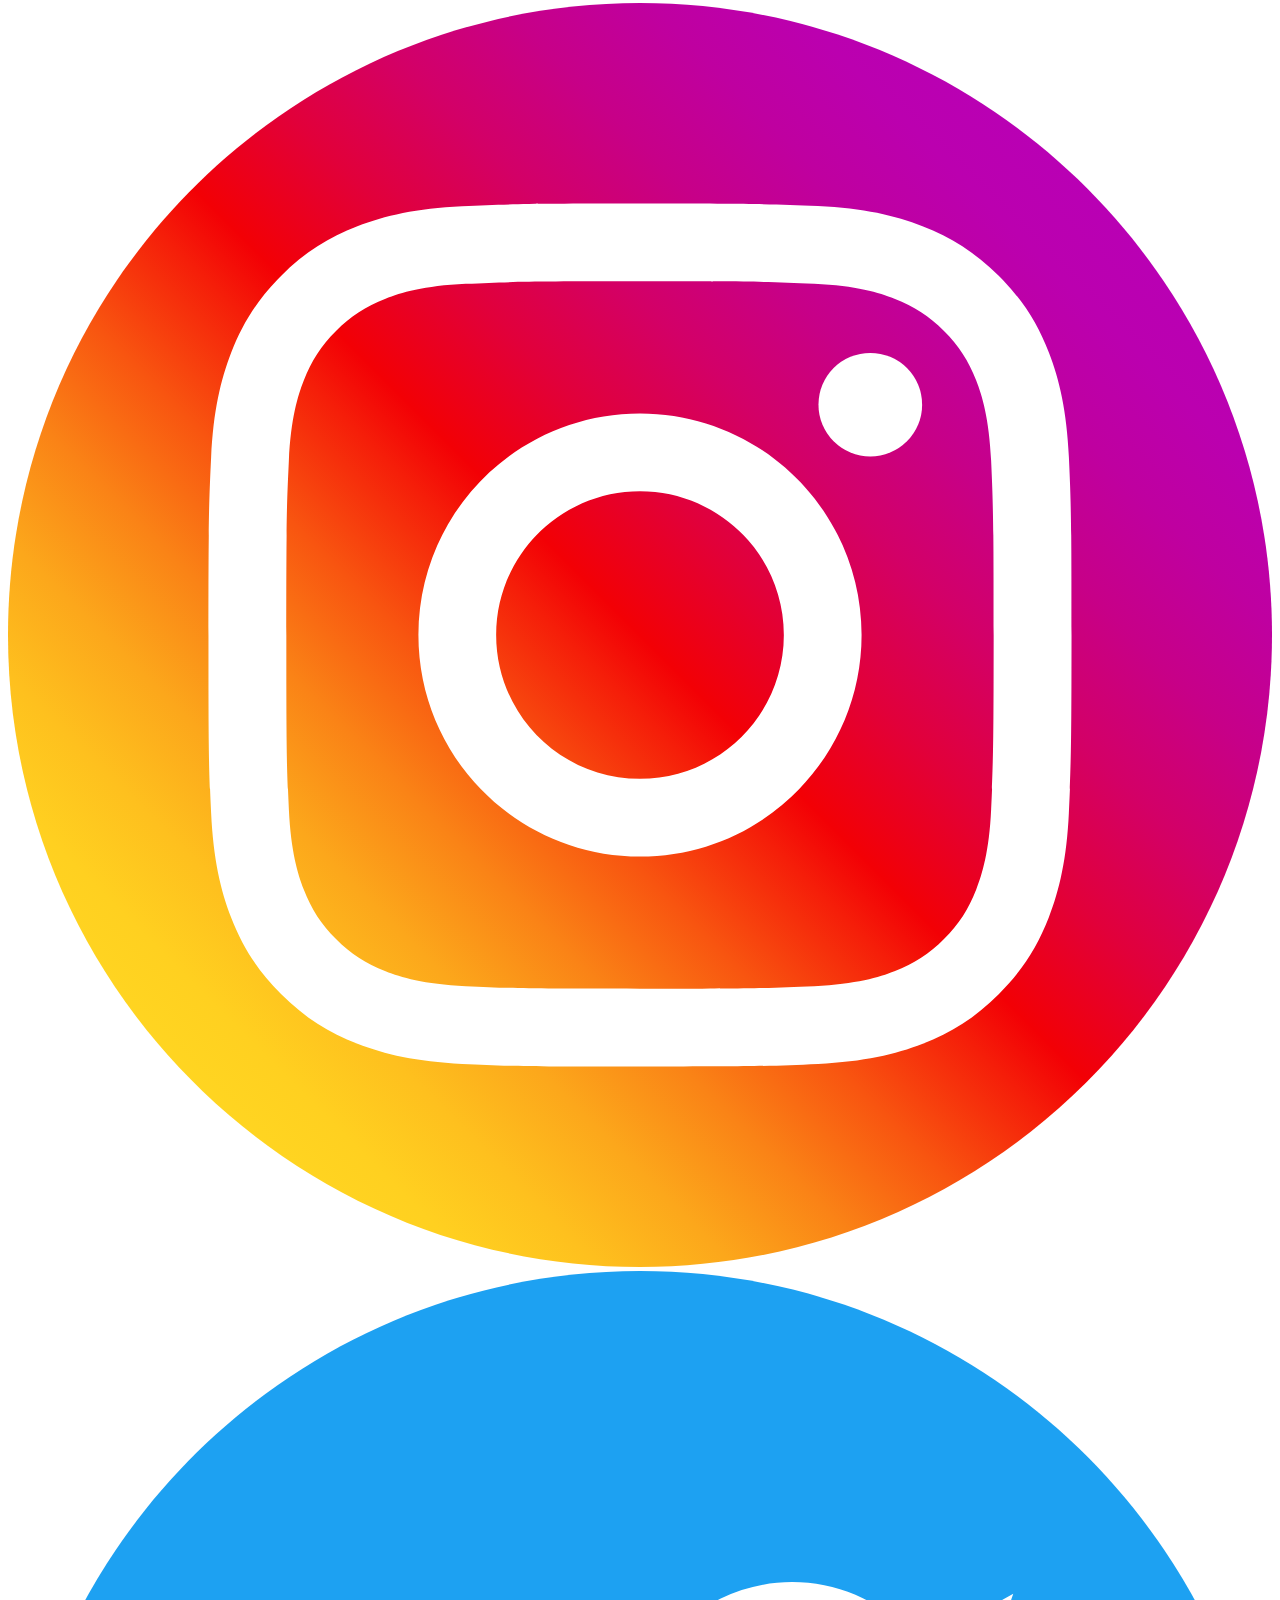
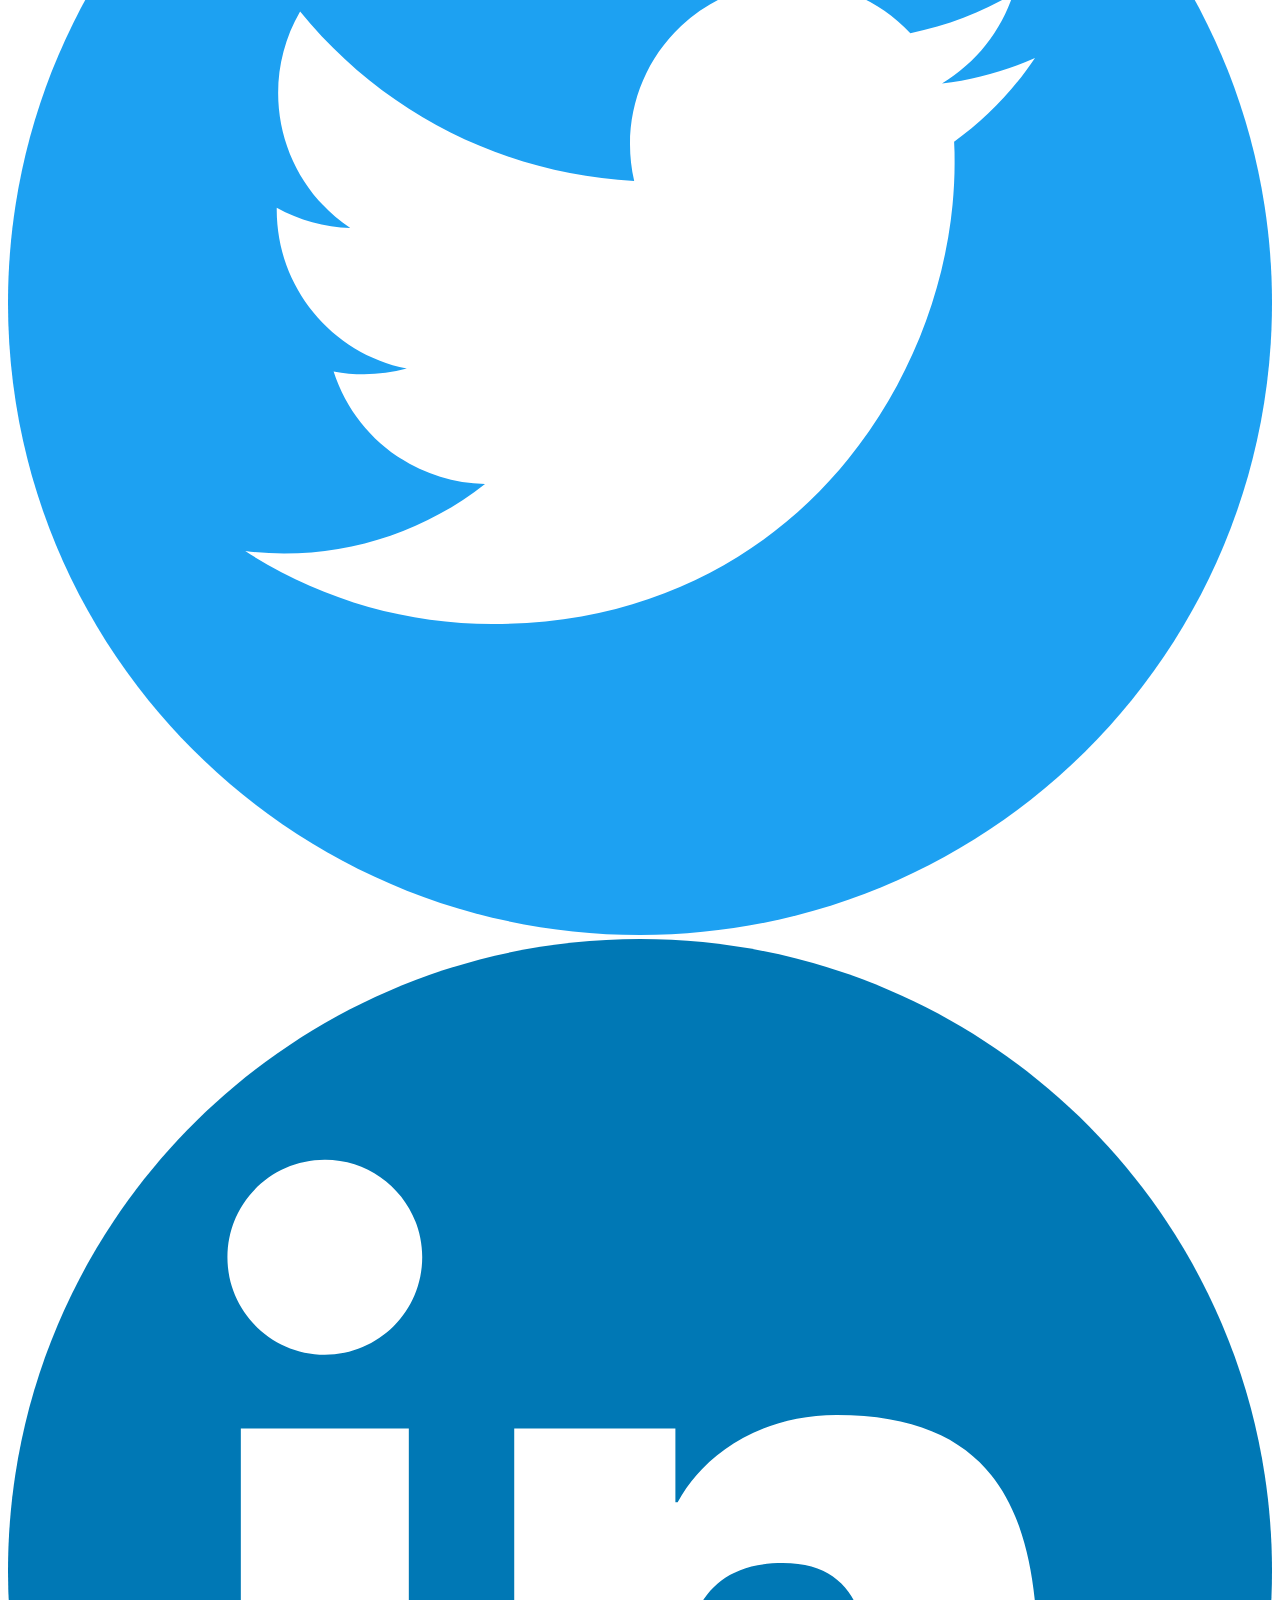
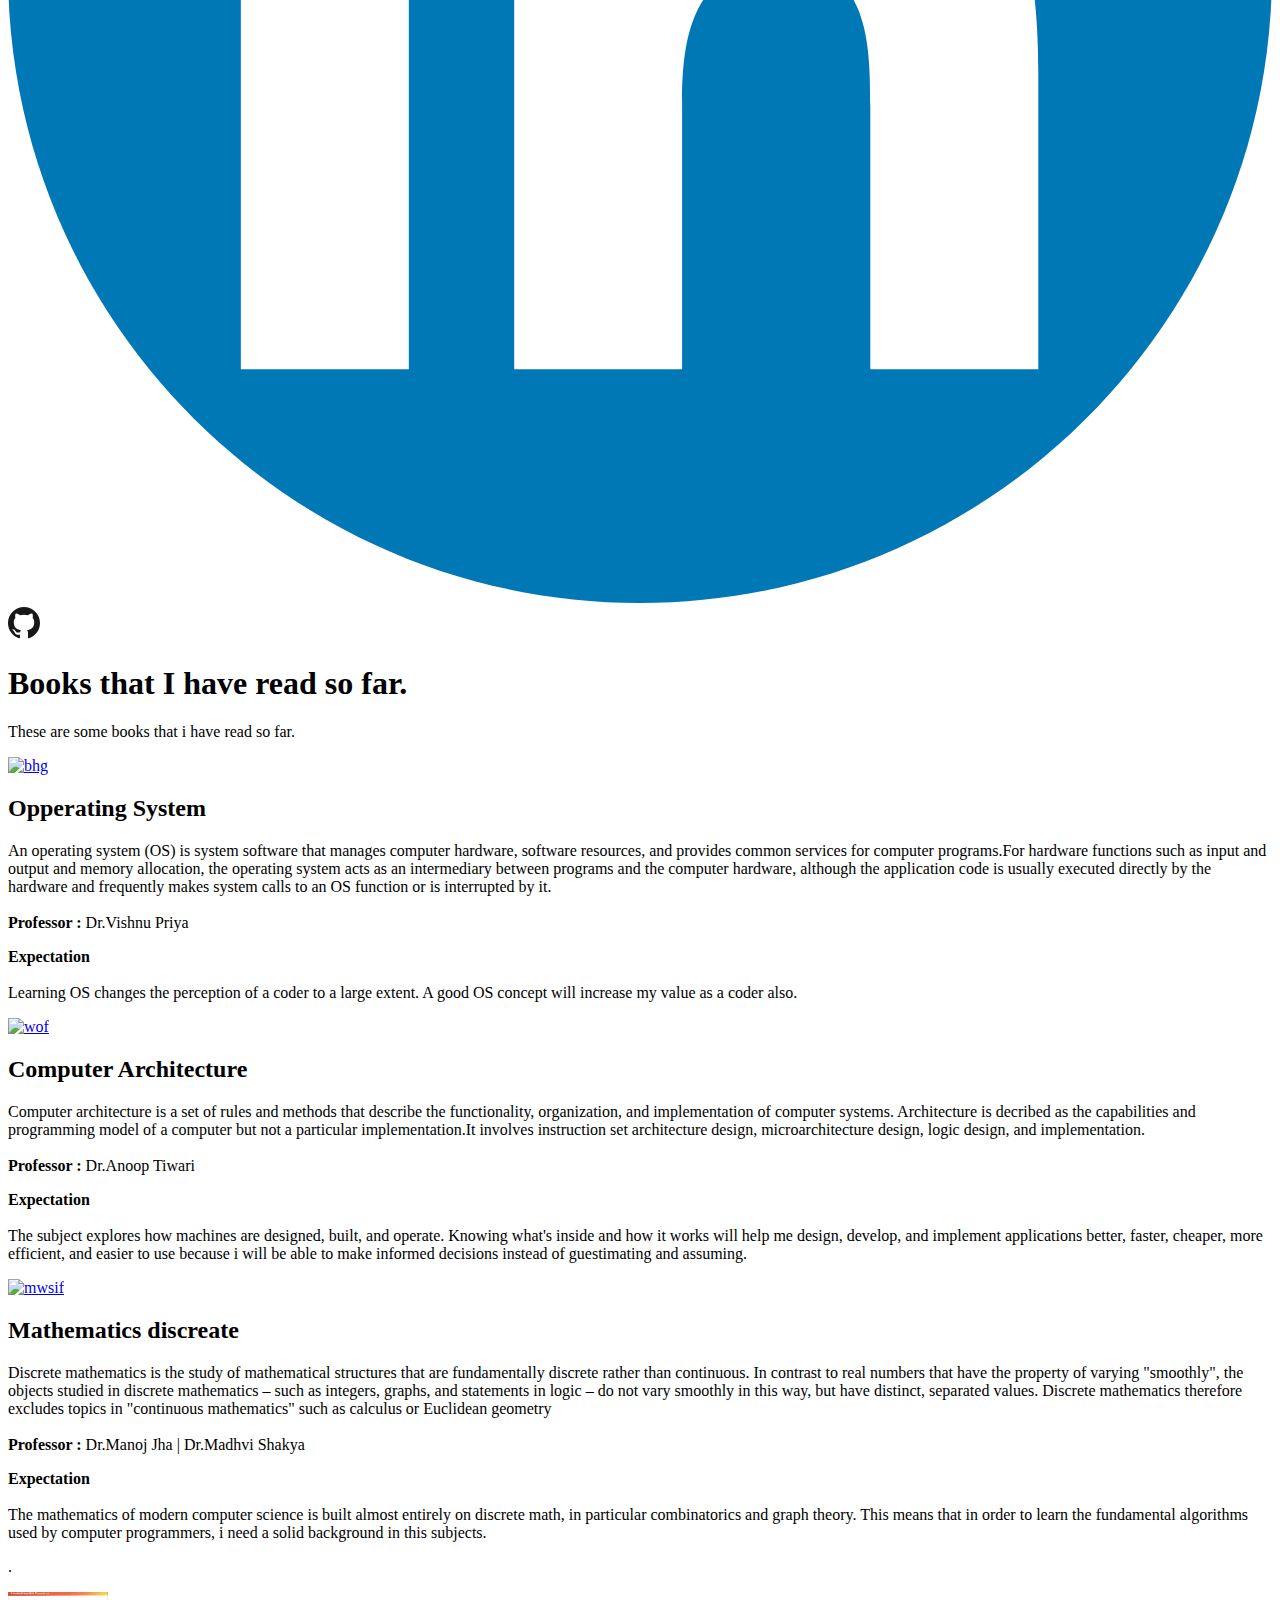
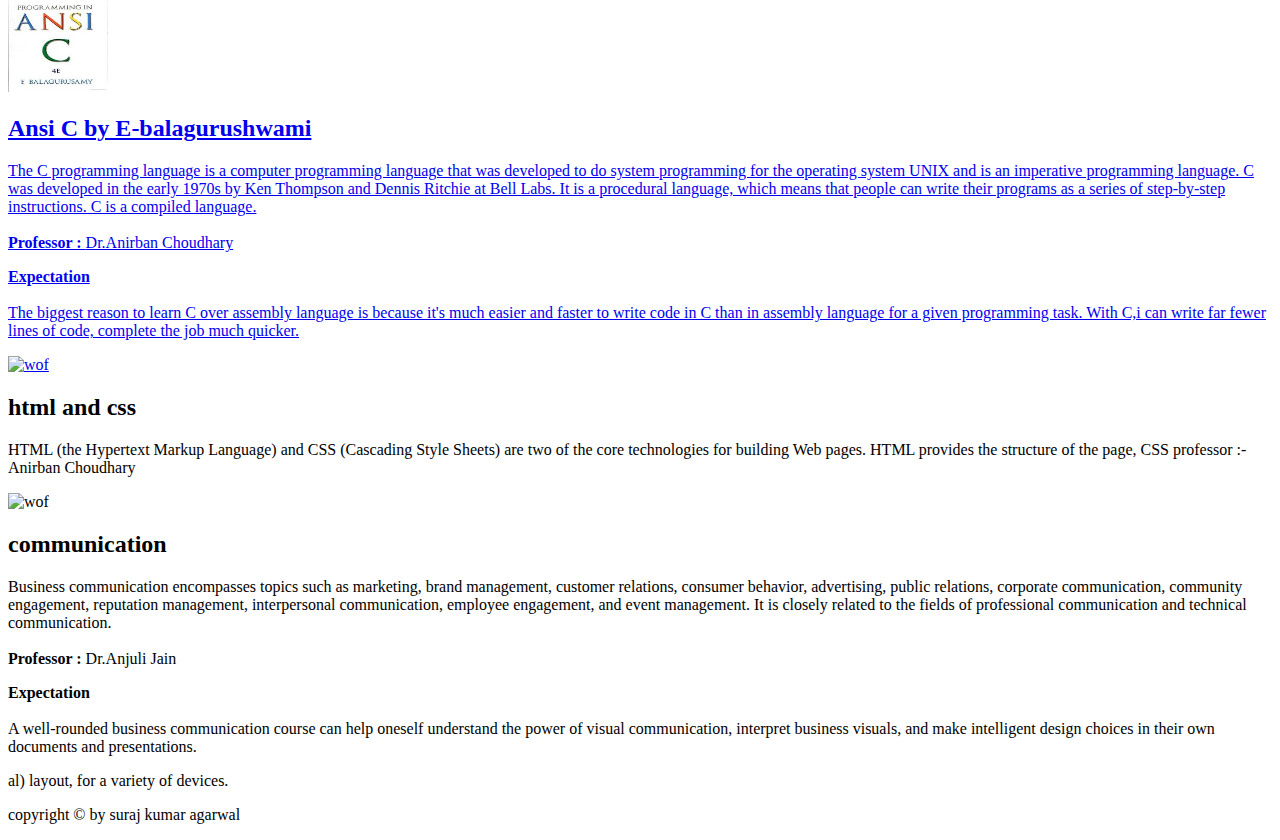
==== commit 40fa066c: "Add files via upload" ====
--- a/index.html
+++ b/index.html
@@ -8,7 +8,7 @@
 <link href="https://fonts.googleapis.com/css2?family=Poppins:wght@400;600&display=swap" rel="stylesheet">
 <link rel="preconnect" href="https://fonts.gstatic.com">
 <link href="https://fonts.googleapis.com/css2?family=Lato:wght@300;400;700&display=swap" rel="stylesheet">"
-<link rel="stylesheet" href ="style.css">
+<link rel="stylesheet" href ="./css/style.css">
 </head>
 <body>
 <header>
@@ -78,43 +78,64 @@
        <p>These are some books that i have read so far. </p>
        <div class="card-wrapper">
        <div class="card">
-       <a href="https://en.wikipedia.org/wiki/Bhagavad_Gita"><img src="bg.jpg" alt="bhg" width="100" height="100"></a>
-       <h2>Bhagwat Gita</h2>
-       <p> The Bhagavad Gita (“Song of God” or “Song of the Lord”) is among the most important religious texts
-        of Hinduism and easily the best known. It has been quoted by writers, poets, scientists, theologians, and
-         philosophers – among others – for centuries and is often the introductory text to Hinduism for a Western audience</p>
+       <a href="https://en.wikipedia.org/wiki/Bhagavad_Gita"><img src="download.jpg" alt="bhg" width="100" height="100"></a>
+       <h2>Opperating System</h2>
+          <p>An operating system (OS) is system software that manages computer hardware, software resources,
+           and provides common services for computer programs.For hardware functions such as input and output 
+           and memory allocation, the operating system acts
+            as an intermediary between programs and the computer hardware, although the application code is 
+            usually executed directly by the hardware and frequently makes system calls to an OS function or is 
+            interrupted by it. <br><br><b>Professor : </b>Dr.Vishnu Priya
+        </p>
+        <p><b>Expectation</b><br><br>Learning OS changes the perception of a coder to a large extent. A good OS concept will increase my value as a coder also. </p>
        </div>
         <div class="card">
-      <a href="https://en.wikipedia.org/wiki/Wings_of_Fire_(autobiography)"> <img src="wof.jpg" alt="wof" width="100" height="100"></a>
-       <h2> Wings of fire</h2>
-       <p>The 'Wings of Fire' is one such autobiography by visionary scientist Dr. APJ Abdul Kalam, 
-       who from very humble beginnings rose to be the President of India.</p>
+      <a href="https://en.wikipedia.org/wiki/Wings_of_Fire_(autobiography)"> <img src="ca.jpg" alt="wof" width="100" height="100"></a>
+       <h2> Computer Architecture</h2>
+       <p>Computer architecture is a set of rules and methods that describe the functionality, organization, and implementation of computer systems. Architecture is decribed as the capabilities and programming model of a computer but not a particular implementation.It
+            involves instruction set architecture design, microarchitecture design, logic design, and implementation.<br><br><b>Professor : </b>Dr.Anoop Tiwari
+        </p>
+        <p><b>Expectation</b><br><br>The subject explores how machines are designed, built, and operate. Knowing what's inside and how it works will help me design, develop, and implement applications better, faster, cheaper, more efficient, and easier to
+            use because i will be able to make informed decisions instead of guestimating and assuming.</p>
        </div>
        <div class="card">
-       <a href="https://en.wikipedia.org/wiki/The_Monk_Who_Sold_His_Ferrari"><img src="mf1.png" alt="mwsif" width="100" height="100"></a>
-       <h2>The Monk who sold his ferrori</h2>
-       <p>The Monk Who Sold His Ferrari is a self-help book by Robin Sharma, a writer and motivational speaker. 
-       The book is a business fable derived from Sharma's personal experiences after leaving his career as a
-        litigation lawyer at the age of 25. .</p>
+       <a href="https://en.wikipedia.org/wiki/The_Monk_Who_Sold_His_Ferrari"><img src="ma.jpg" alt="mwsif" width="100" height="100"></a>
+       <h2>Mathematics discreate </h2>
+   <p>Discrete mathematics is the study of mathematical structures that are fundamentally discrete rather than continuous. 
+   In contrast to real numbers that have the property of varying "smoothly", the objects studied in discrete mathematics – such as
+   integers, graphs, and statements in logic – do not vary smoothly in this way, but have distinct, separated values. Discrete mathematics
+   therefore excludes topics in "continuous mathematics" such as calculus or Euclidean geometry<br><br><b>Professor : </b>Dr.Manoj
+            Jha | Dr.Madhvi Shakya</p>
+        <p><b>Expectation</b><br><br>The mathematics of modern computer science is built almost entirely on discrete math, in particular combinatorics and graph theory. This means that in order to learn the fundamental algorithms used by computer programmers,
+            i need a solid background in this subjects.</p>
+ .</p>
        </div>
        <div class="card">
-      <a href="https://books.google.co.in/books?id=3fZa9af1KtYC&printsec=copyright#v=onepage&q&f=false-"> <img src="ACE.jpg" alt="wof" width="100" height="100">
+      <a href="https://books.google.co.in/books?id=3fZa9a-f1KtYC&printsec=copyright#v=onepage&q&f=false"> <img src="ACE.jpg" alt="wof" width="100" height="100">
        <h2>Ansi C by E-balagurushwami</h2>
-       <p> This book presents a detailed exposition of C in an extremely simple style.
-        The various features of the language have been systematically discussed.</p>
+        <p>The C programming language is a computer programming language that was developed to do system programming for the operating system UNIX and is an imperative programming language. C was developed in the early 1970s by Ken Thompson and Dennis Ritchie
+            at Bell Labs. It is a procedural language, which means that people can write their programs as a series of step-by-step instructions. C is a compiled language.<br><br><b>Professor : </b>Dr.Anirban Choudhary</p>
+        <p><b>Expectation</b><br><br>The biggest reason to learn C over assembly language is because it's much easier and faster to write code in C than in assembly language for a given programming task. With C,i can write far fewer lines of code, complete
+            the job much quicker.</b>
+        </p>
        </div>
         <div class="card">
-       <a href="https://en.wikipedia.org/wiki/Bhagavad_Gita"><img src="cb2s.jpg" alt="wof" width="100" height="100"></a>
-       <h2>2 States </h2>
-       <p> 2 States: The Story of My Marriage commonly known as 2 States is a 2009 novel written by 
-       Chetan Bhagat. It is the story about a couple coming from two different states in India, 
-       who face hardships in convincing their parents to approve of their marriage</p>
+       <a href="https://en.wikipedia.org/wiki/Bhagavad_Gita"><img src="hm.jpg" alt="wof" width="100" height="100"></a>
+       <h2>html and css </h2>
+       <p>  HTML (the Hypertext Markup Language) and CSS (Cascading Style Sheets) are two of the core technologies for building Web pages. 
+       HTML provides the structure of the page, CSS 
+        professor :- Anirban Choudhary <p>
        </div>
         <div class="card">
-       <img src="lib.jpg" alt="wof" width="100" height="100">
-       <h2>Love is Blind</h2>
-       <p>The 'Wings of Fire' is one such autobiography by visionary scientist Dr. APJ Abdul Kalam, 
-       who from very humble beginnings rose to be the President of India.</p>
+       <img src="cm.jpg" alt="wof" width="100" height="100">
+       <h2>communication</h2> 
+       </p>Business communication encompasses topics such as marketing,
+        brand management, customer relations, consumer behavior, advertising, public relations, corporate communication, community engagement, reputation management, interpersonal communication,
+            employee engagement, and event management. It is closely related to the fields of professional communication and technical 
+            communication.<br><br><b>Professor : </b>Dr.Anjuli Jain</p>
+        <p><b>Expectation</b><br><br>A well-rounded business communication course can help oneself understand the power of visual
+         communication, interpret business visuals, and make intelligent design choices in their own documents and presentations. 
+         </p>al) layout, for a variety of devices.</p>
        </div>
         
        
@@ -126,4 +147,4 @@
 
 <p>copyright &copy; by suraj kumar agarwal  </p></footer>
 </body>
-</html>
+</html>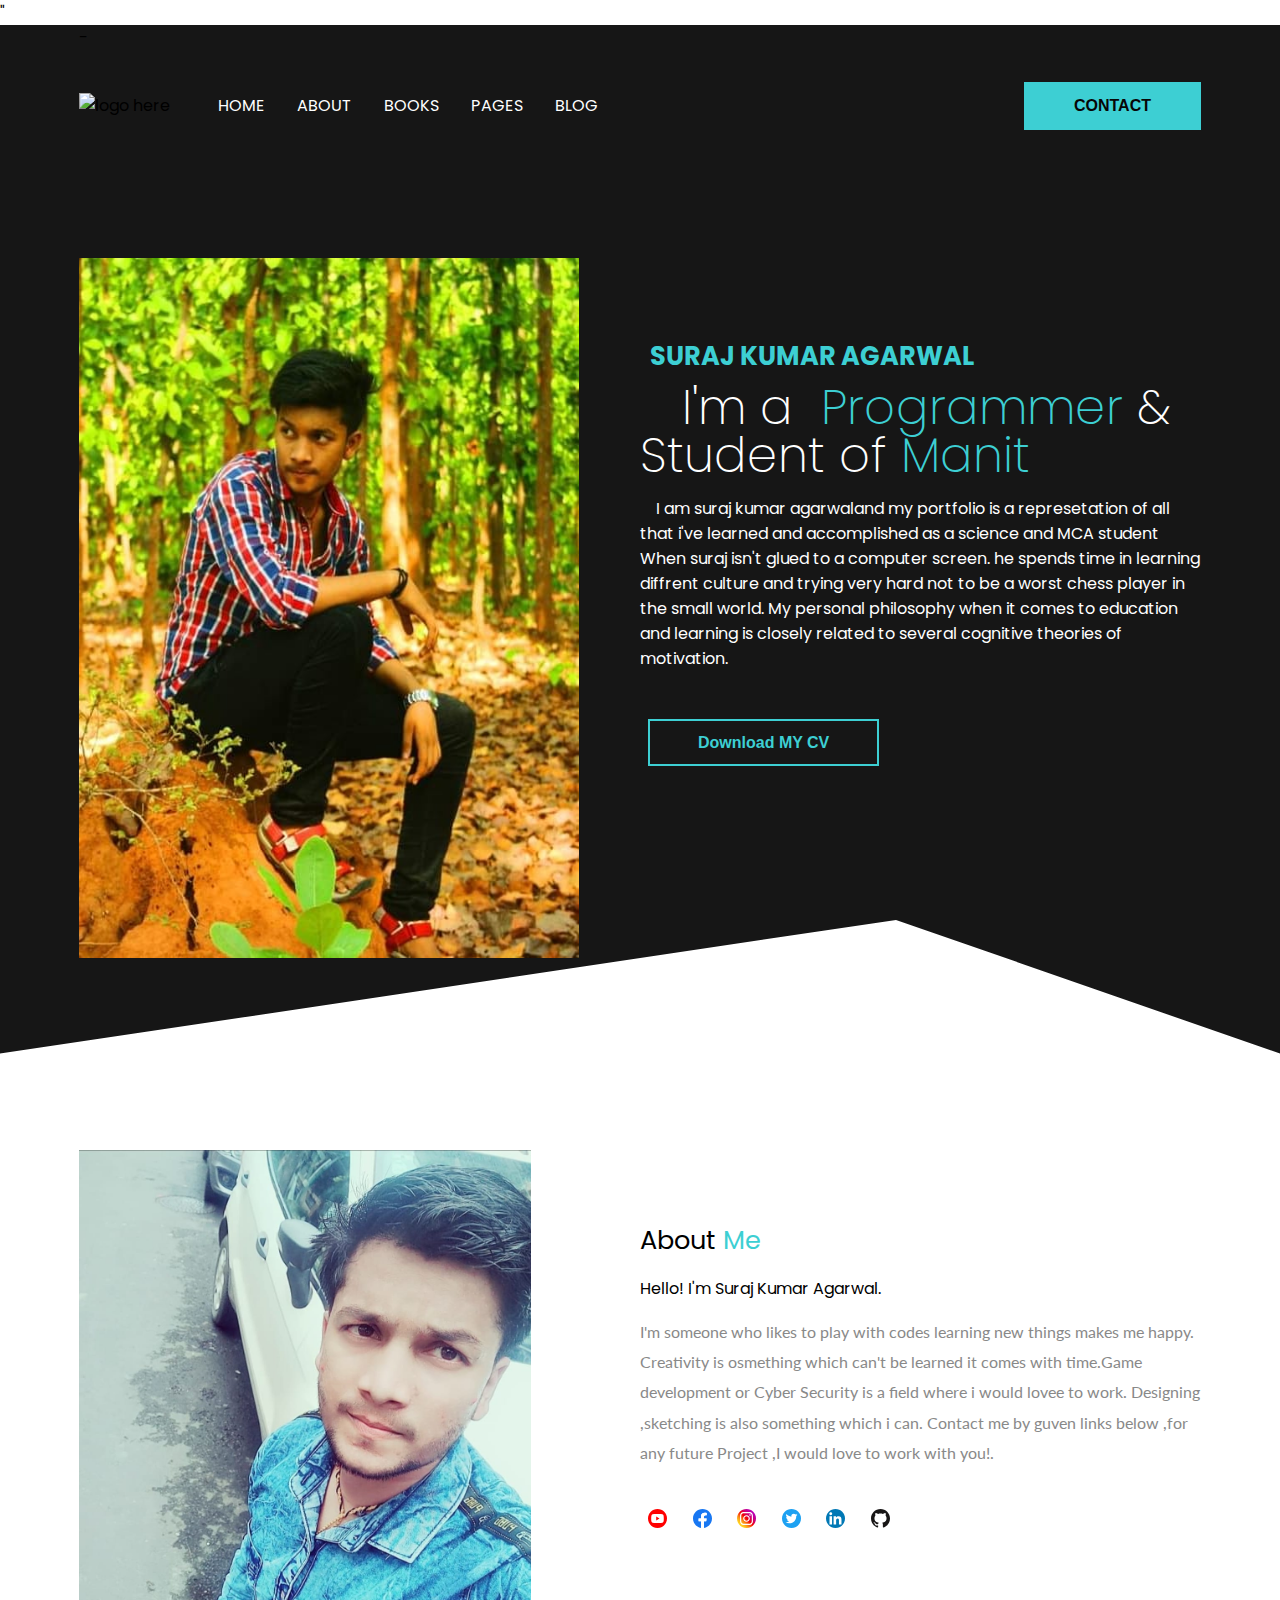
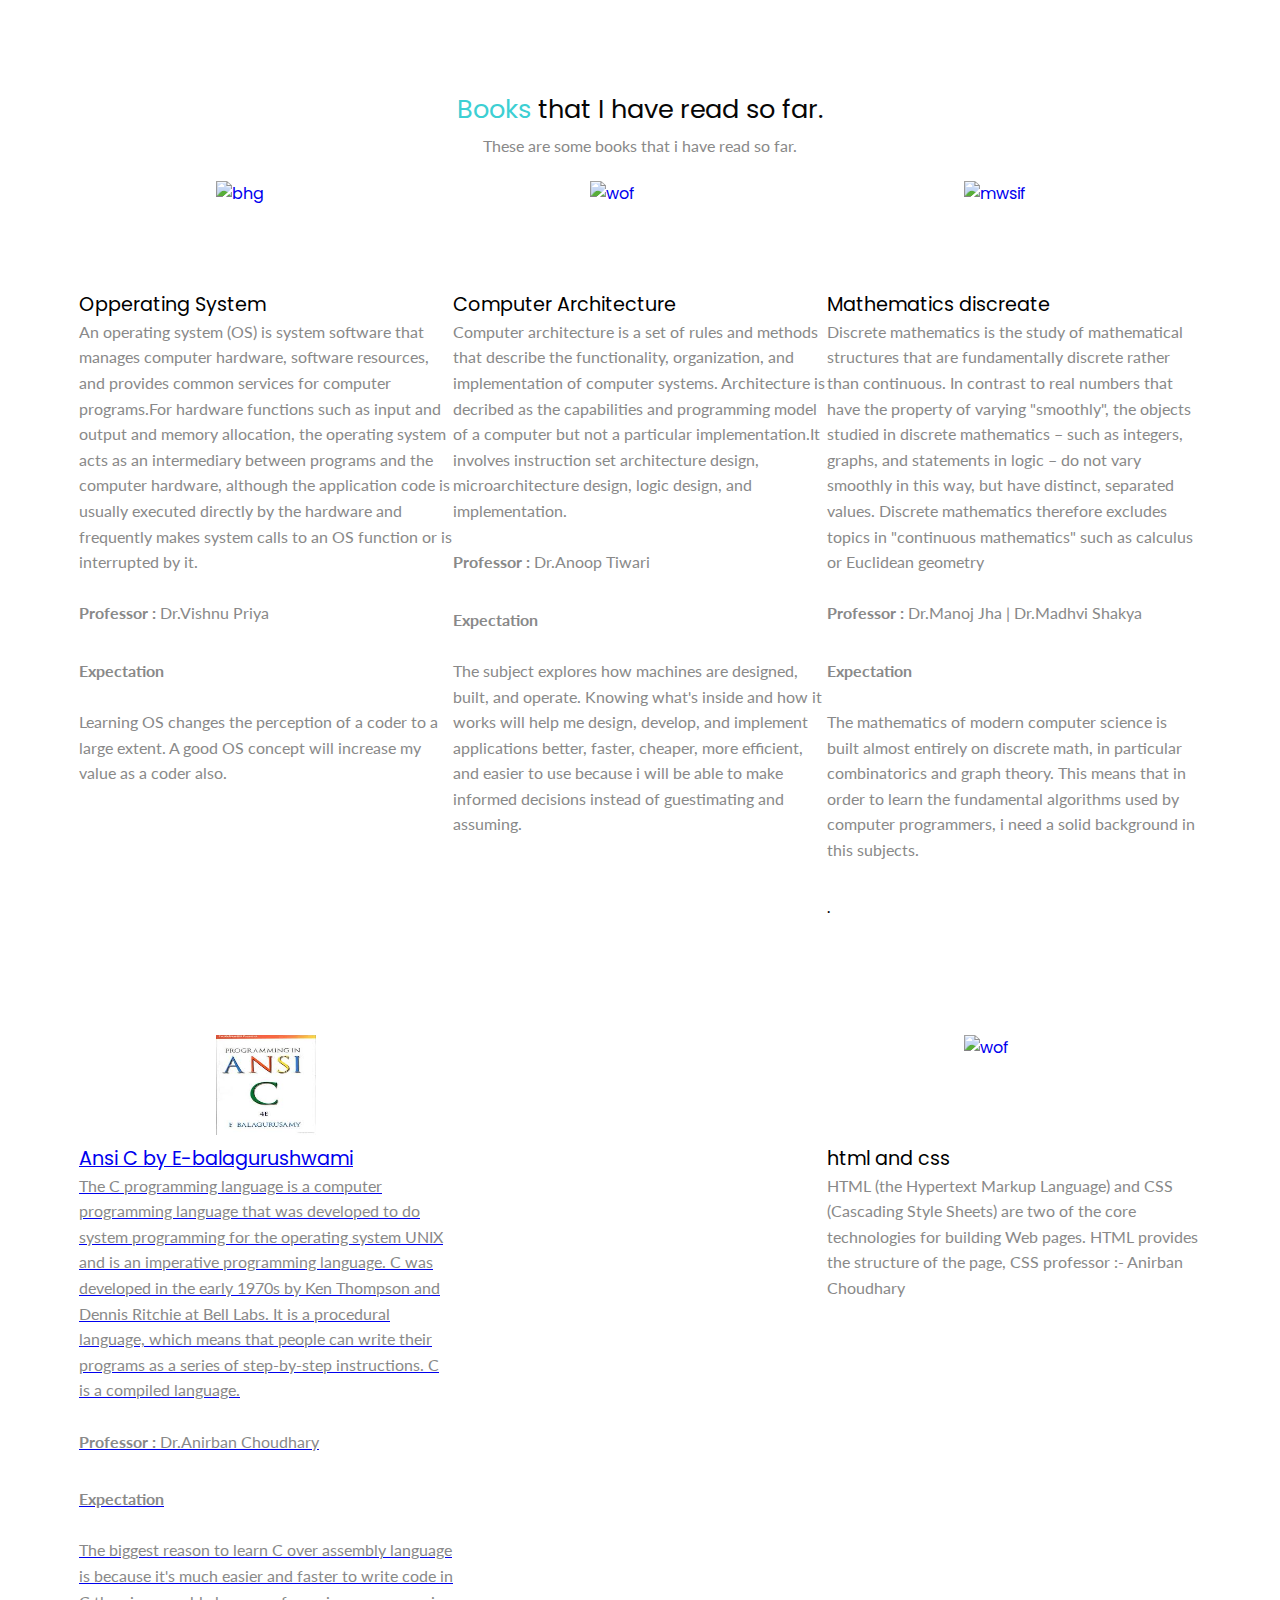
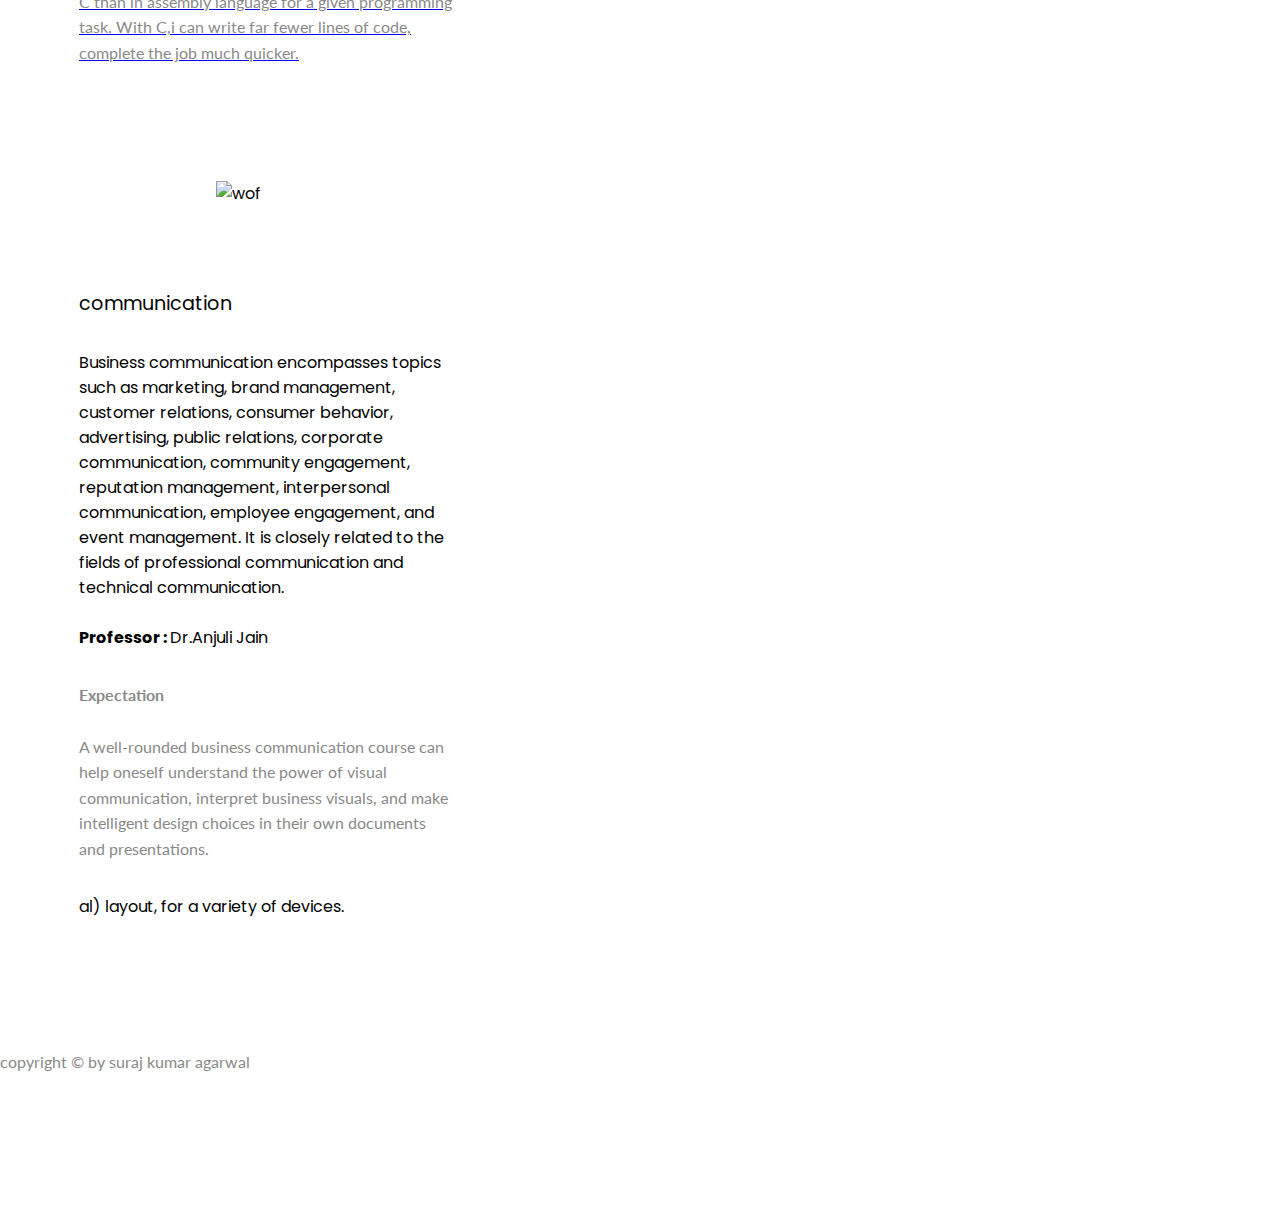
==== commit 9f8054fa: "Update index.html" ====
--- a/index.html
+++ b/index.html
@@ -8,7 +8,7 @@
 <link href="https://fonts.googleapis.com/css2?family=Poppins:wght@400;600&display=swap" rel="stylesheet">
 <link rel="preconnect" href="https://fonts.gstatic.com">
 <link href="https://fonts.googleapis.com/css2?family=Lato:wght@300;400;700&display=swap" rel="stylesheet">"
-<link rel="stylesheet" href ="./css/style.css">
+<link rel="stylesheet" href ="style.css">
 </head>
 <body>
 <header>
@@ -147,4 +147,4 @@
 
 <p>copyright &copy; by suraj kumar agarwal  </p></footer>
 </body>
-</html>+</html>
--- a/style.css
+++ b/style.css
@@ -0,0 +1,197 @@
+     @import 'utilities.css';
+  :root{
+     --primary:#3DCFD3;
+     --dark:#161616;
+     --pure:#FFFFFF;
+     --ternary:#898989;
+     --light:#F2F2F2;
+     --secondary:#070606;
+ }
+ body{
+     font-family:'poppins',sans-serif;
+ }
+ *{
+     padding:0;
+     margin:0;
+     box-sizing:border-box;
+     -webkit-font-smotthing:antialiased;
+ }
+ header{
+     background :var(--dark);
+     clip-path:polygon(0 0,100% 0,100% 100%,70% 87% ,0 100%);
+     
+ }
+ .container{
+    max-width:1152px;
+    padding:0 15px;
+    margin:0 auto;
+ }
+ header nav .left a{
+     color: var(--pure);
+     text-decoration:none;
+     margin-right:2rem;
+     text-transform:uppercase;
+     transition:all .3s ease;
+     -webkit-transition:all .3s ease;
+     -moz-transition:all .3s ease;
+     -ms-transition:all .3s ease;
+     -o-transition:all .3s ease;
+ }
+  header nav .left a:hover{
+      color:var(--primary);
+  }
+ header nav{
+     padding:2rem 0;
+ }
+ header nav .branding{
+     margin-right:3rem;
+ }
+ .suraj .left img{
+     width:500px;
+ }
+ .suraj .right {
+     color: var(--pure);
+ }
+ .suraj .right h3{
+     font-size:1.6rem;
+     color: var(--primary);
+     margin-bottom:0.5rem;
+ }
+ .suraj .right h1{
+     font-size:3rem;
+     font-weight:200;
+     line-height:1;
+     margin-bottom:1rem;
+ }
+ .suraj .right h1 span{
+     color:var(--primary);
+ }
+ .suraj .p{
+     line-height:1.9;
+     margin-bottom:2rem;}
+ .suraj{
+     padding:6rem 0;
+ }
+ .suraj .right {
+     margin-top:-7rem;
+ }
+ .suraj button{
+     margin-top:3rem;
+ }
+ section{
+     padding:6rem 0;
+ }
+ section.about .about-me-img{
+     height:450px;
+ }
+
+ section.about h1{
+     margin-bottom: 1rem;
+     font-size:1.6rem;
+     font-weight:400;
+ }
+section.about h1 span{
+    color:var(--primary);
+}
+section.about h3{
+    font-size: 1rem;
+    margin-bottom: 1rem;
+    font-weight: 400;
+}
+section.about p{
+    font-family:'Lato', sans-serif;
+    color:var(--ternary);
+    line-height: 1.9;
+    margin-bottom: 2rem;
+}
+section.about .social{
+    display:flex;
+}
+section.about .social a{
+    background:var(--pure);
+    color:var(--pure);
+    display:flex;
+    align-items:center;
+    justify-content:center;
+    width:35px;
+    height:35px;
+    border-radius: 50%;
+    -webkit-border-radius: 50%;
+    -moz-border-radius: 50;
+    -ms-border-radius: 50;
+    -o-border-radius: 50%;
+    margin-right: 0.6rem;
+    transition: all .3s ease;
+}
+section.about .social a img{
+    width:100%;
+    height:100%;
+    padding:0.5rem;
+
+}
+section.about .social a:hover{
+    background:var(--primary);
+}
+.section-heading{
+    color:var(--secondary);
+    text-align: center;
+    margin-bottom: 1rem;
+    line-height: 0.5;
+}
+.section-heading span{
+    color:var(--primary);
+}
+.section-heading + p{
+    color:var(--ternary);
+    font-family:'Lato',sans-serif;
+    margin-bottom: 18rem;
+    text-align: center;
+
+}
+section.books .card-wrapper{
+    display:grid;
+    grid-template-columns: 1fr 1fr 1fr;<<!--================repeat(3,1fr) v us kr skte hai=================-->>
+    grid-column-gap:8rem;
+    grid-row-gap:6rem;
+}
+section.books .card-wrapper .card{
+    background:var(--pure);
+    padding:3rem,2rem;
+    position:relative;
+    padding-top:6rem;
+    transition:all .3s ease;
+}
+section.books .card-wrapper .card img{
+    position: absolute;
+    top:-0.8rem;
+    left:50%;
+    transform: translateX(-50%);
+}
+
+section.books .card-wrapper .card h2{
+    font-weight: 400;
+    font-size:1.2rem;
+    margin bottom:0.5rem;
+}
+
+section.books .card-wrapper .card p{
+    font-family:'Lato',sans-serif;
+    color:var(--ternary);
+    line-height:1.6;
+}
+
+section.books .card-wrapper .card:hover{
+    background:var(--dark);
+}
+
+section.books .card-wrapper .card:hover h2, section.books .card-wrapper .card:hover{
+    color:var(--pure);
+}
+.footer {
+    margin-top: 40px;
+    margin-right: 20px;
+    color: white;
+    font-style: italic;
+    font-family: Verdana, Geneva, Tahoma, sans-serif;
+    text-align: right;
+}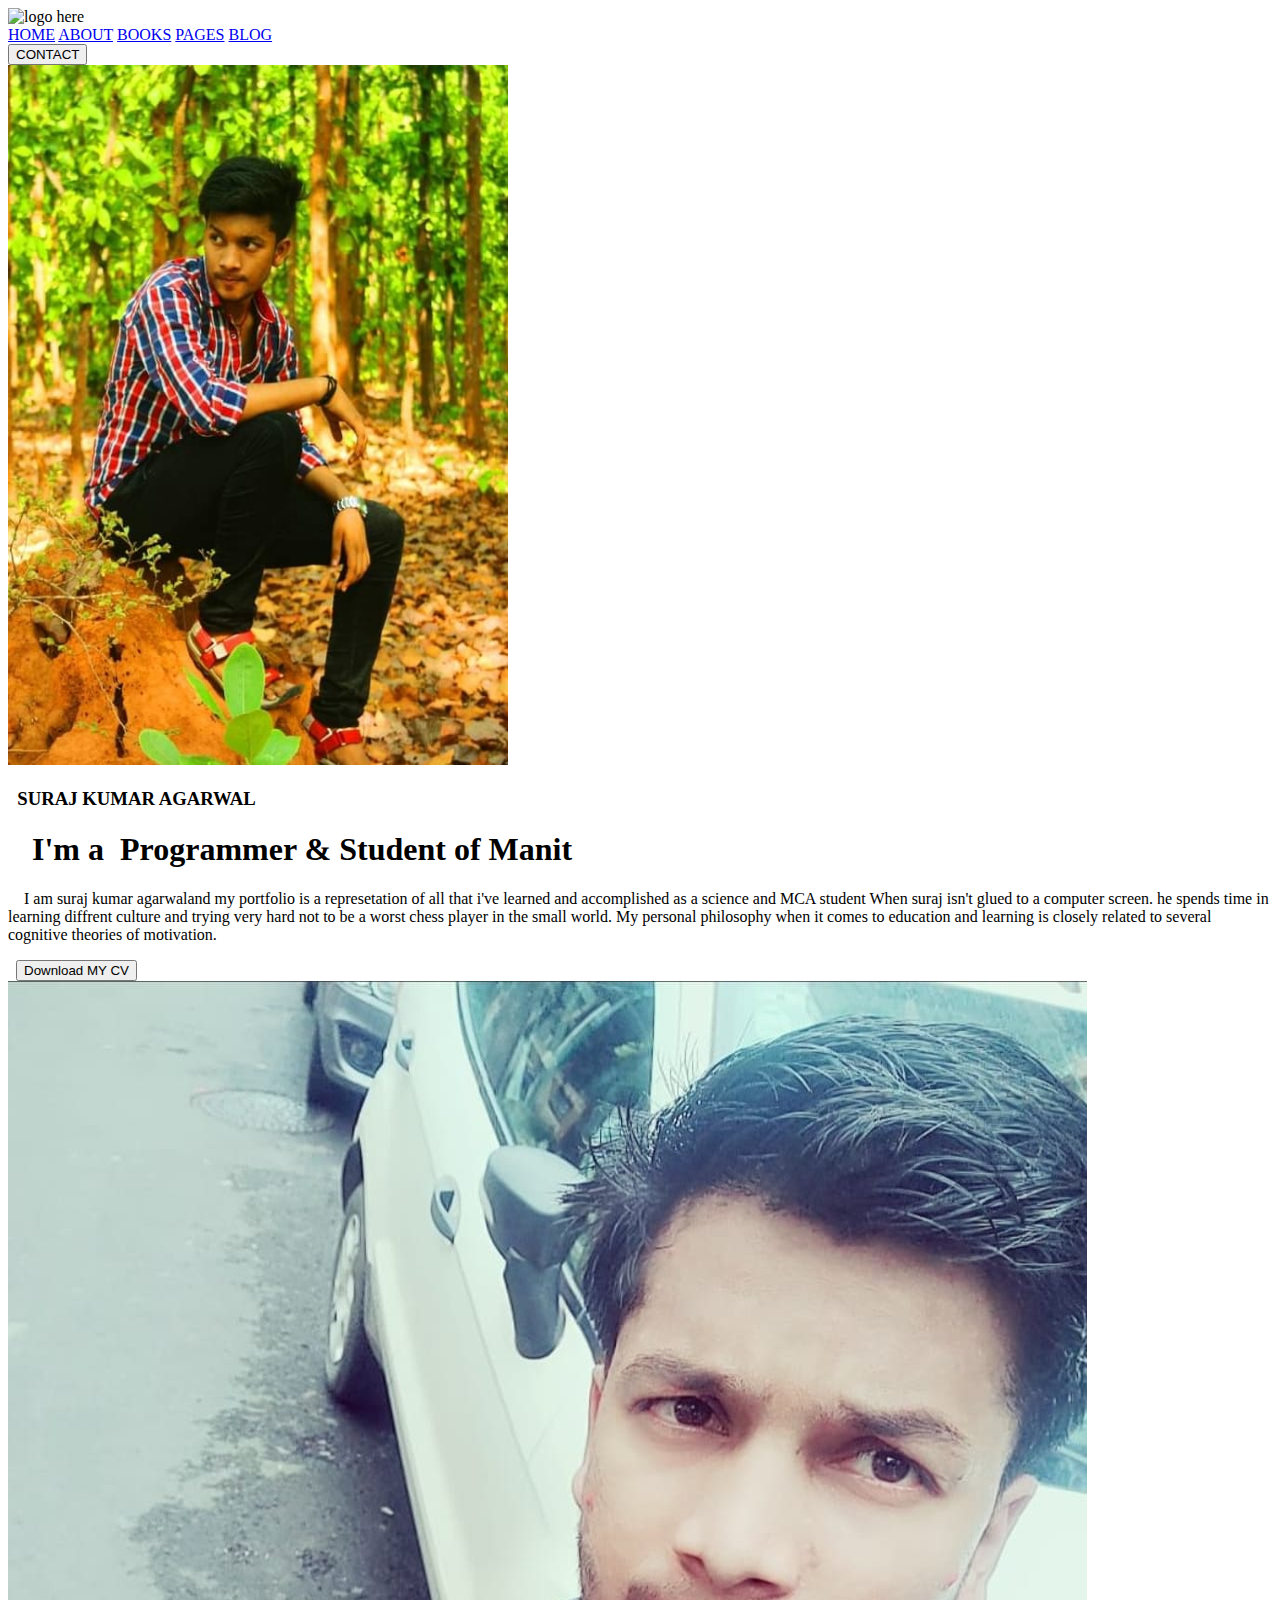
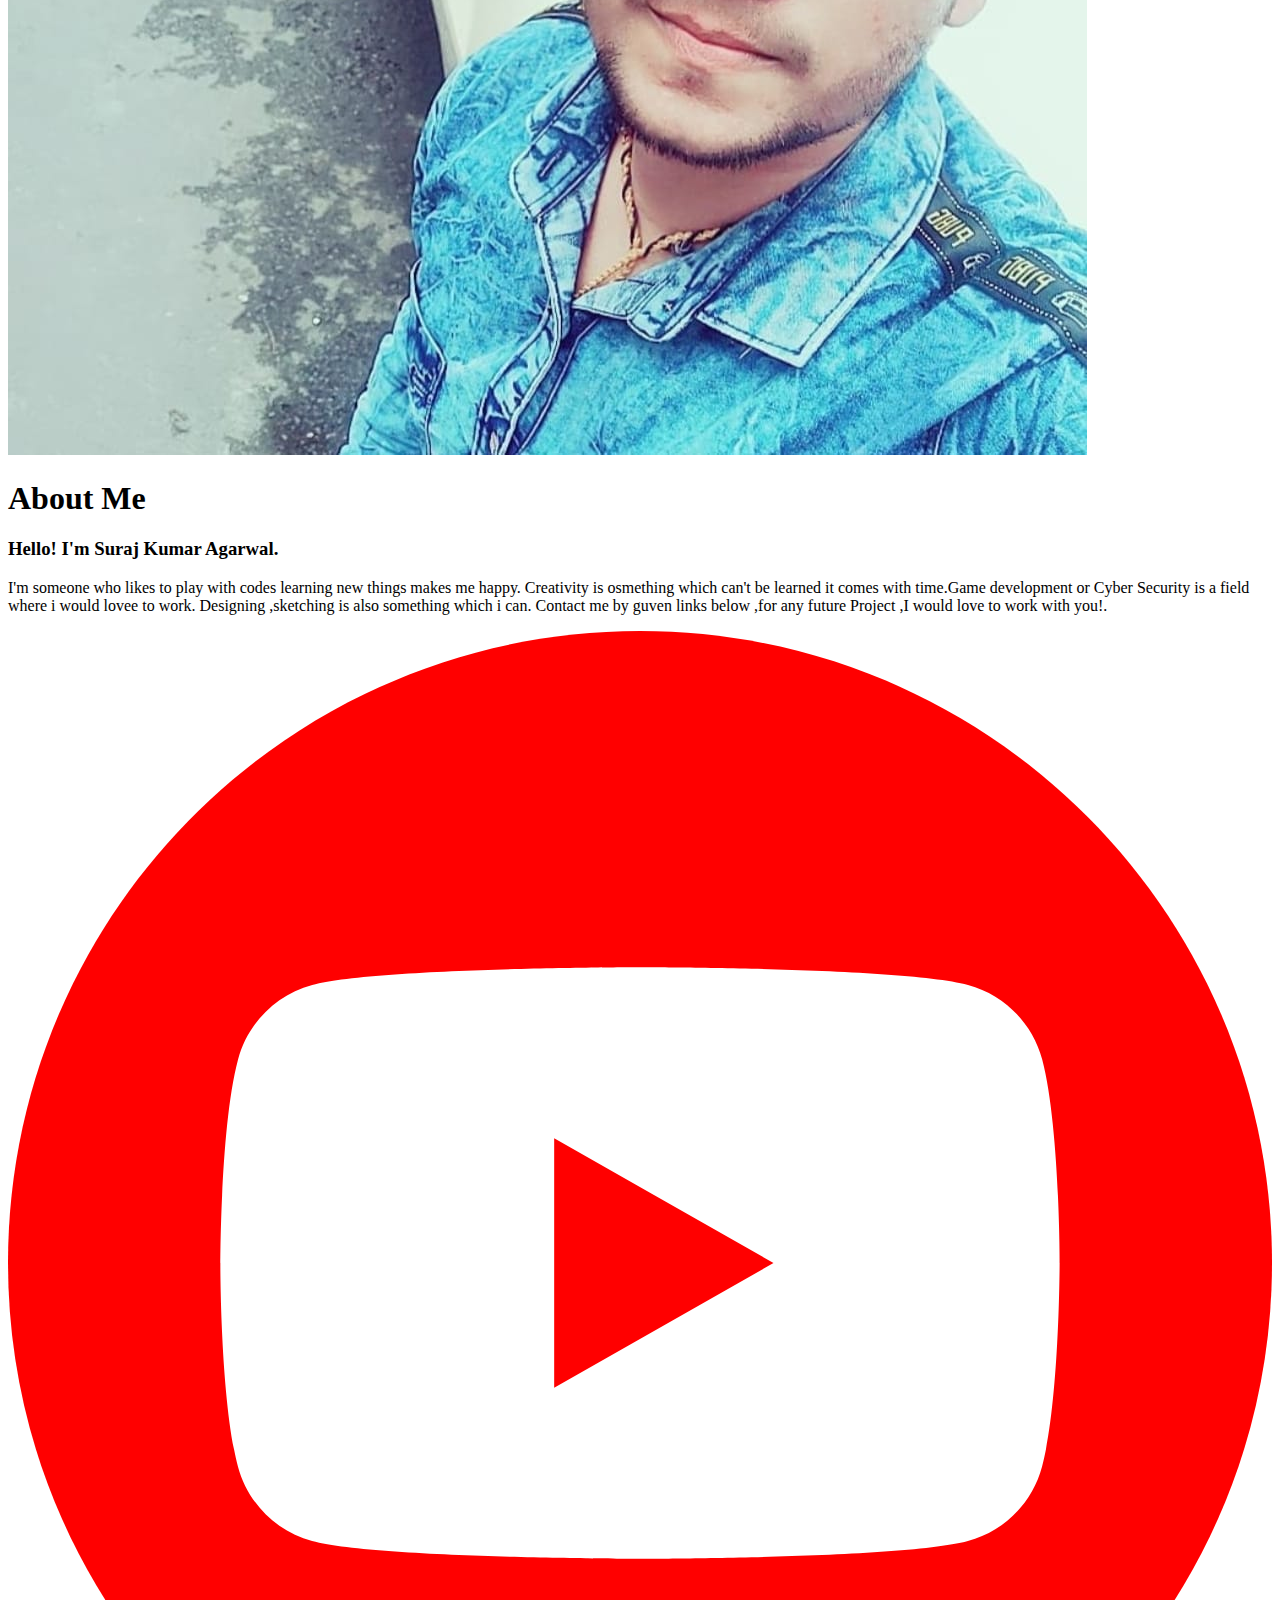
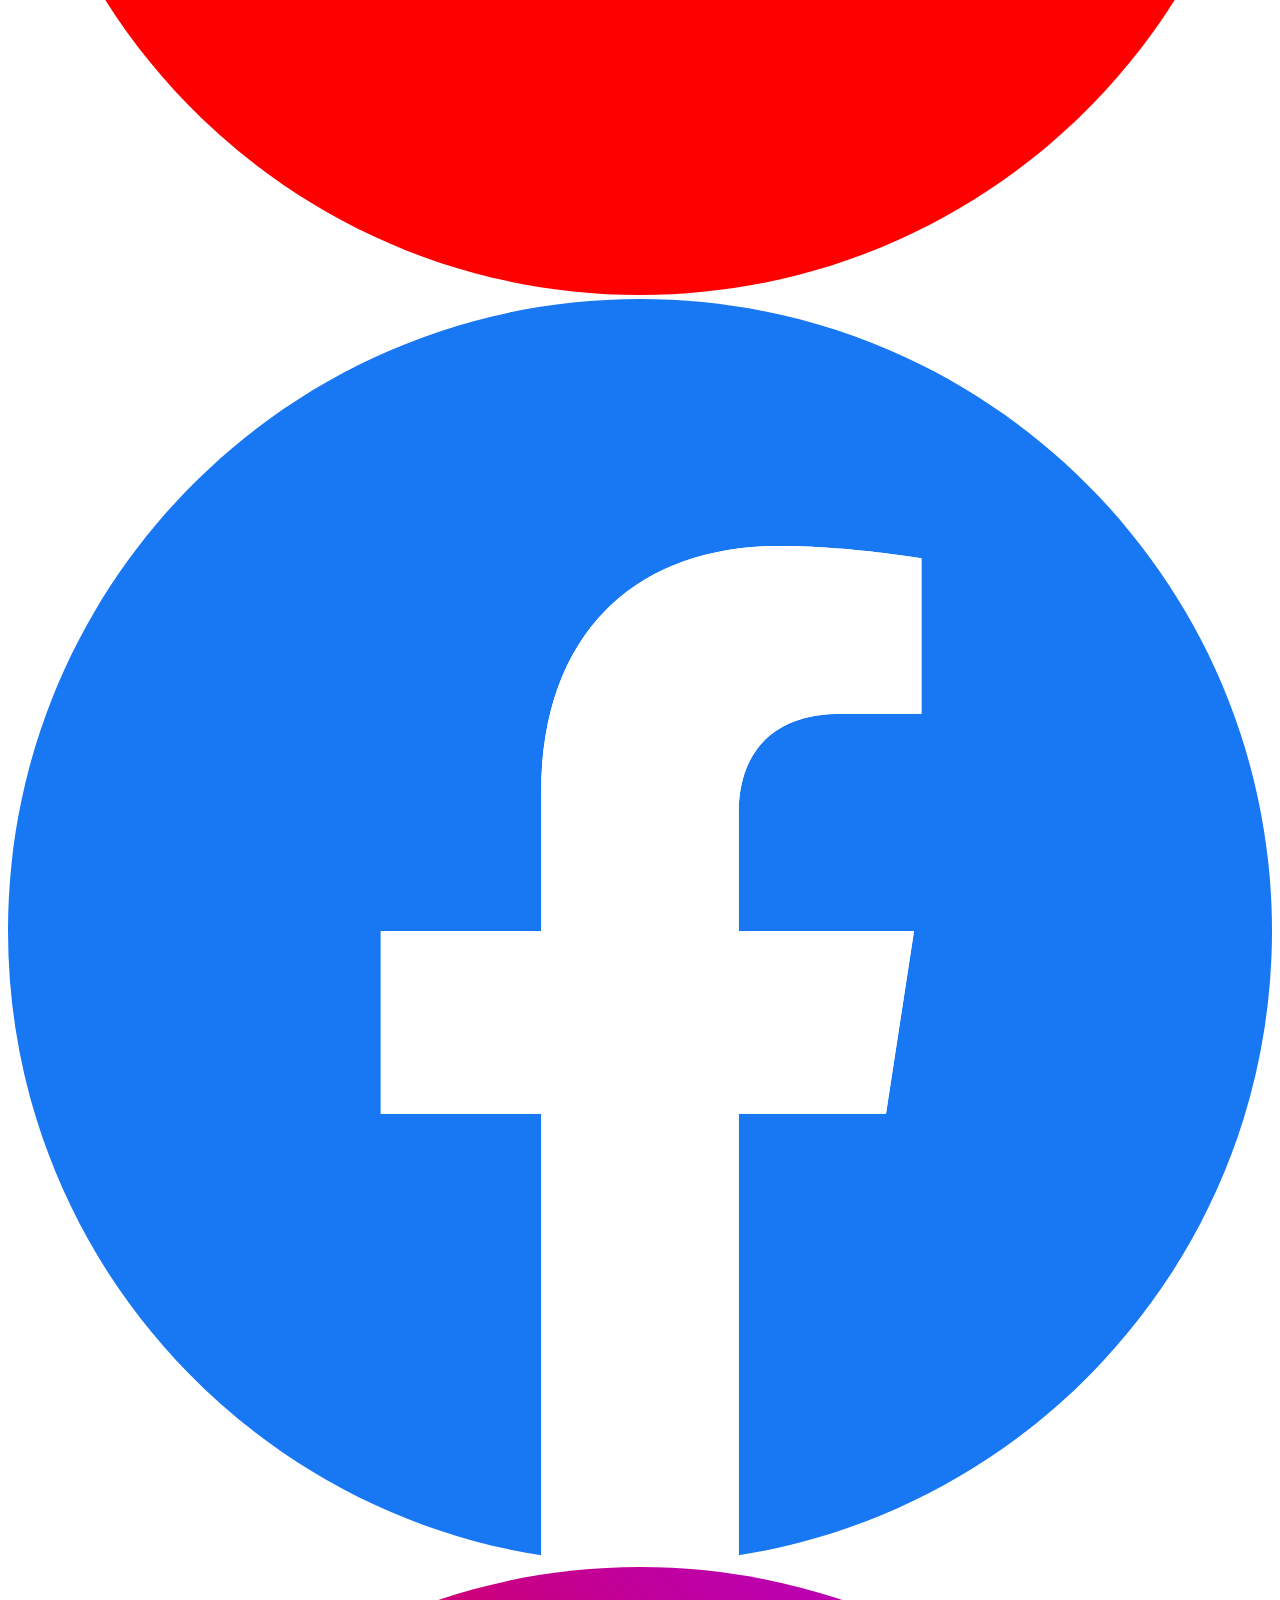
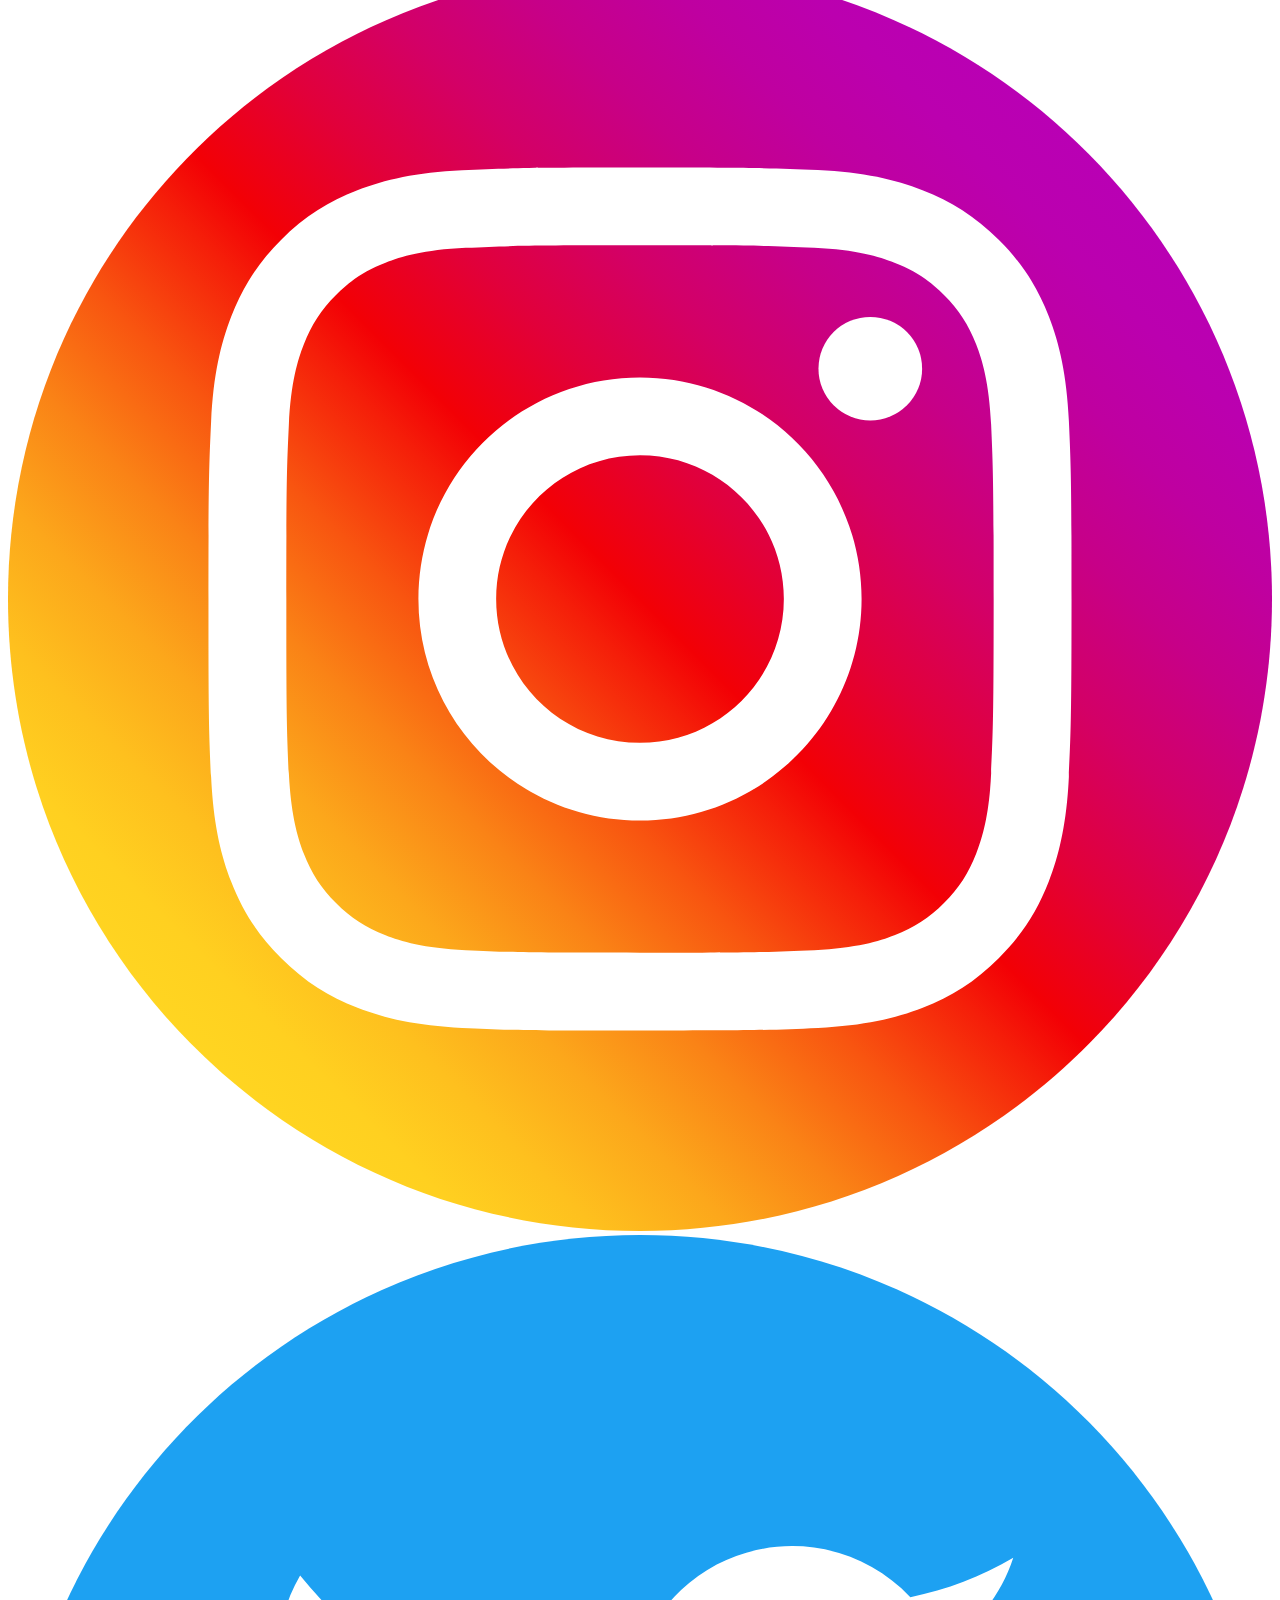
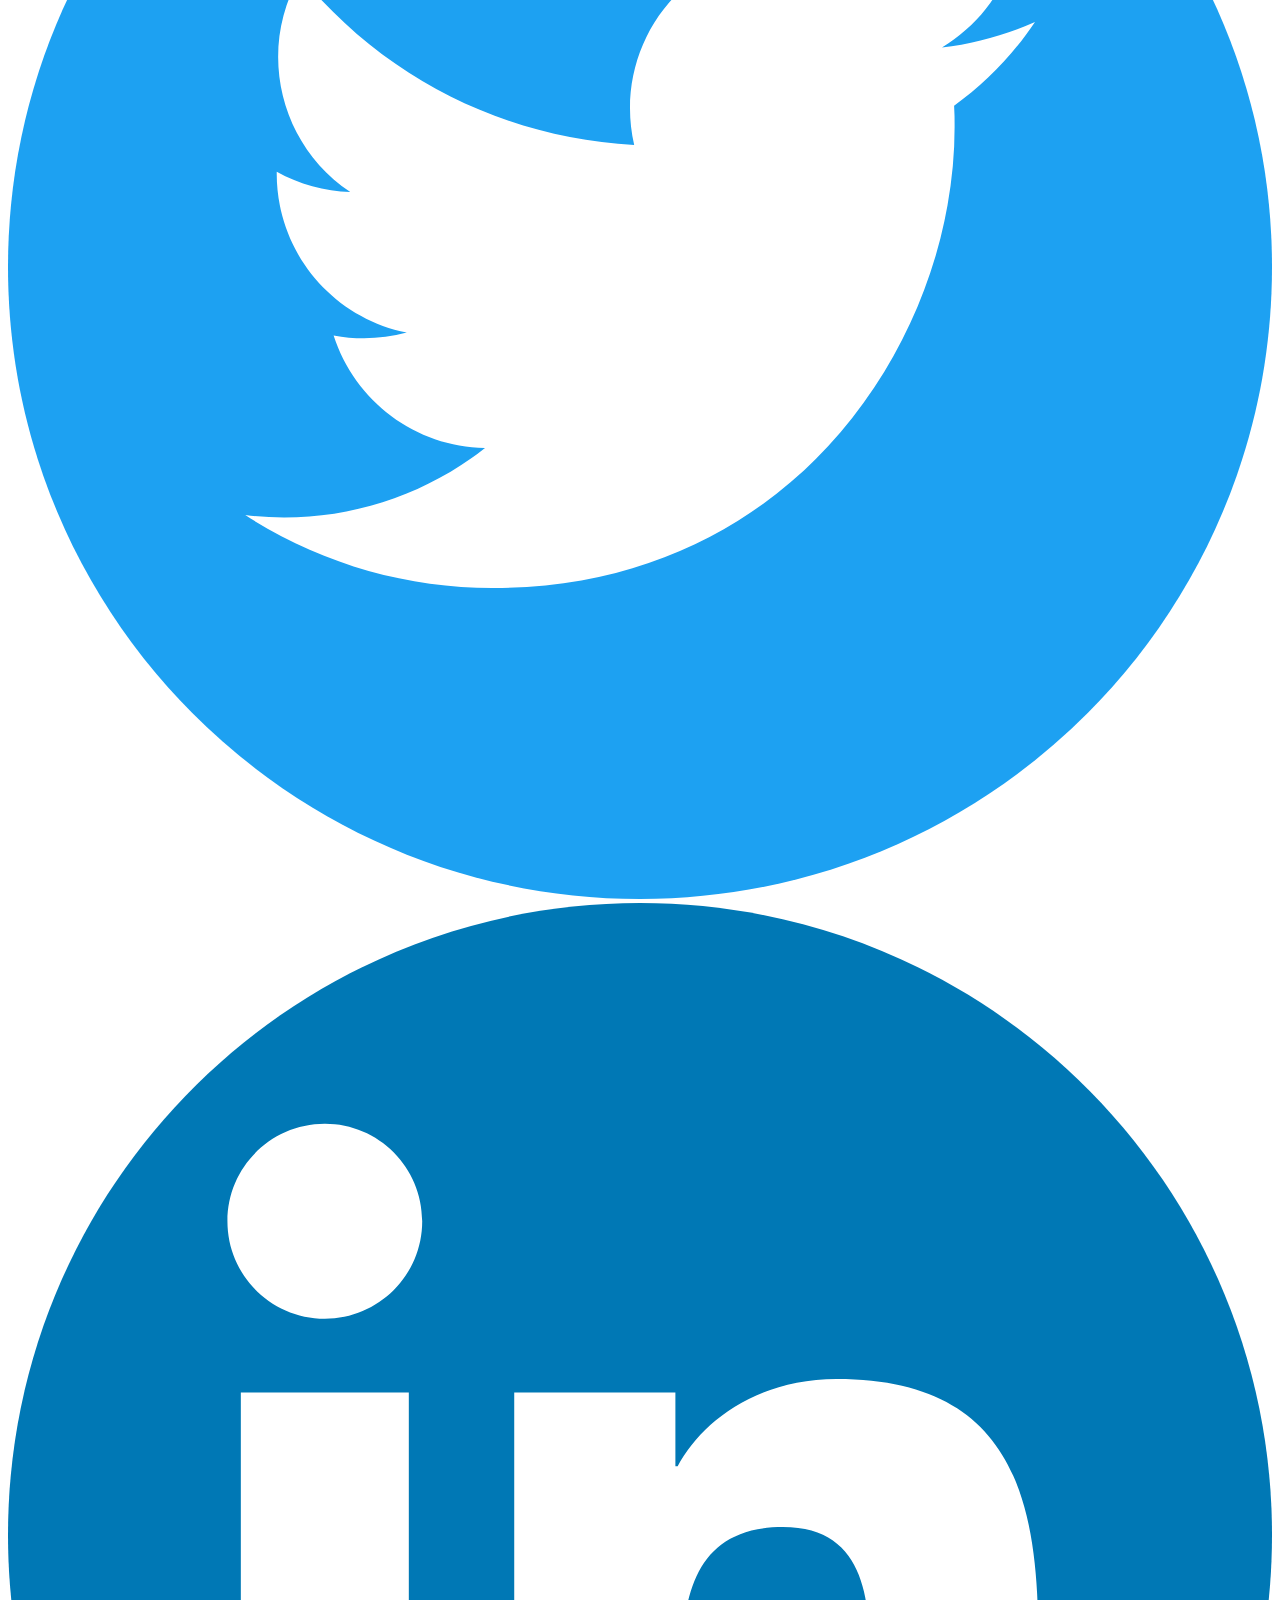
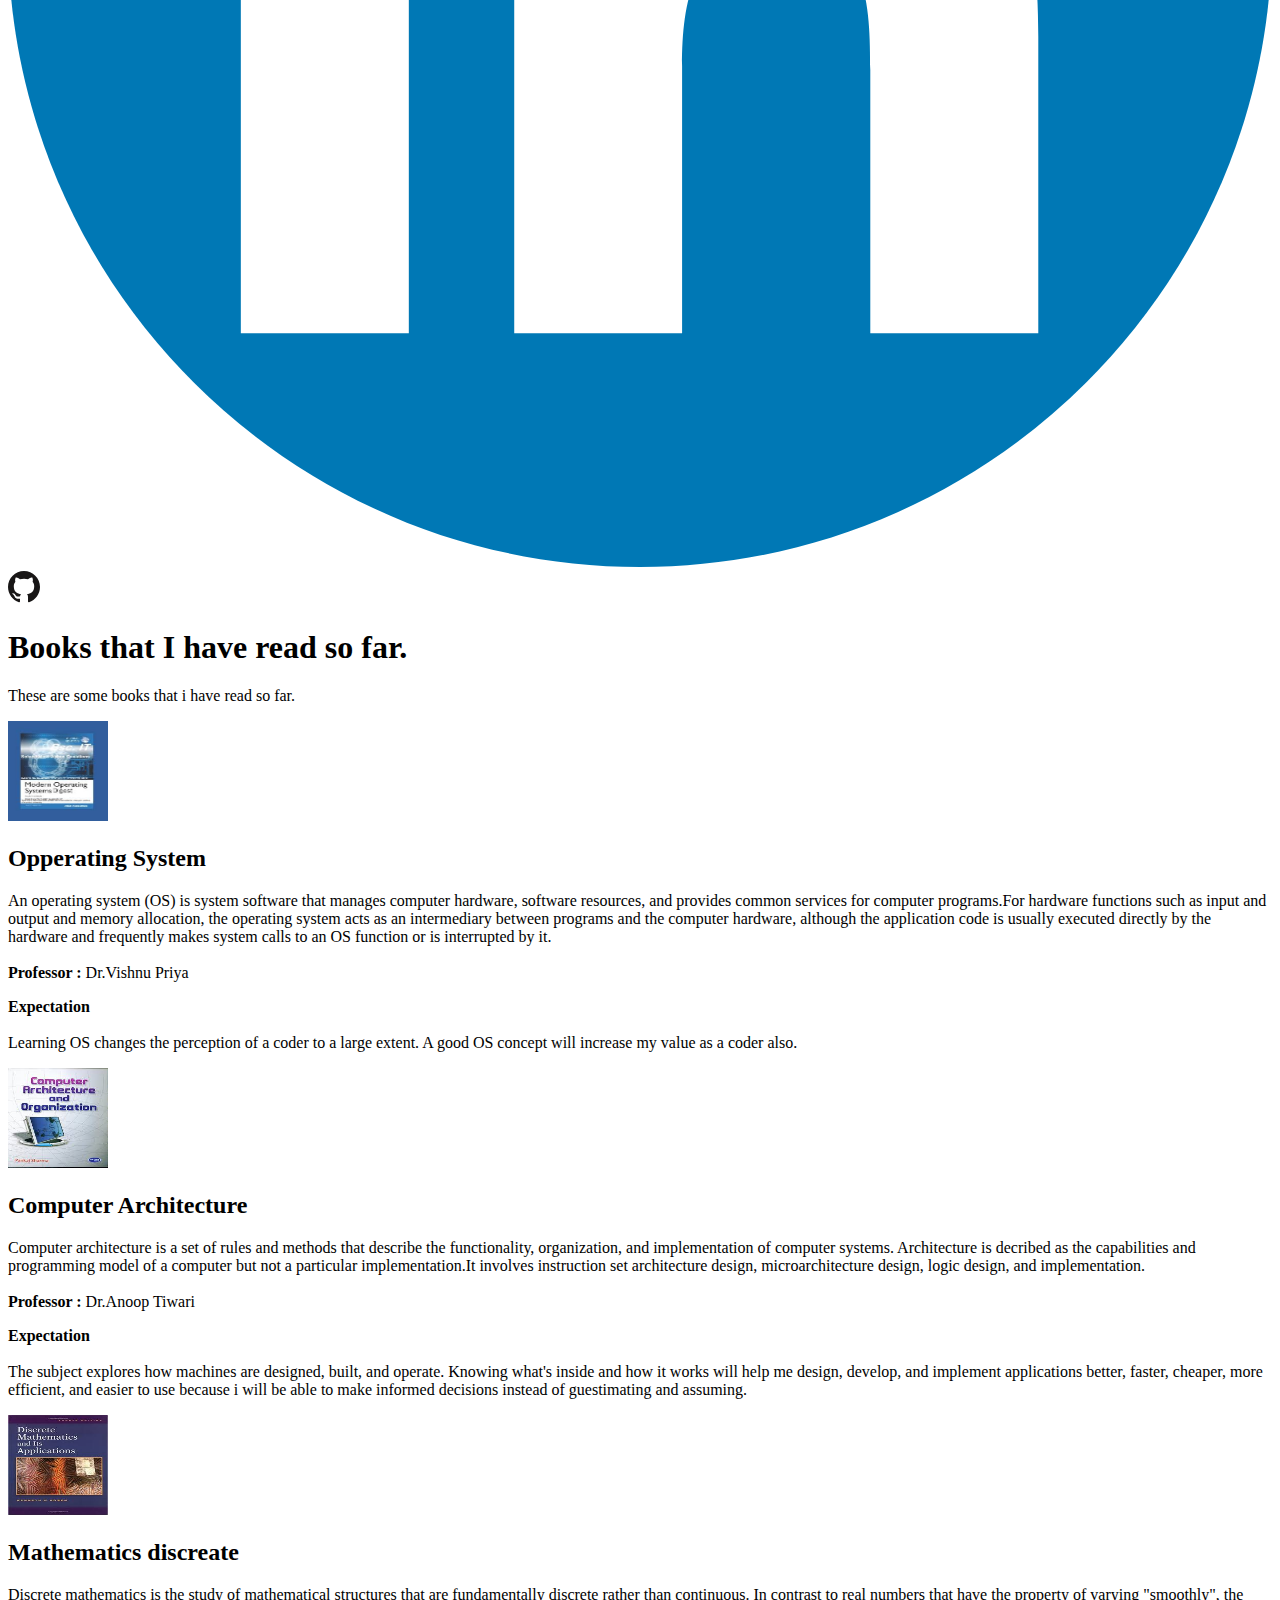
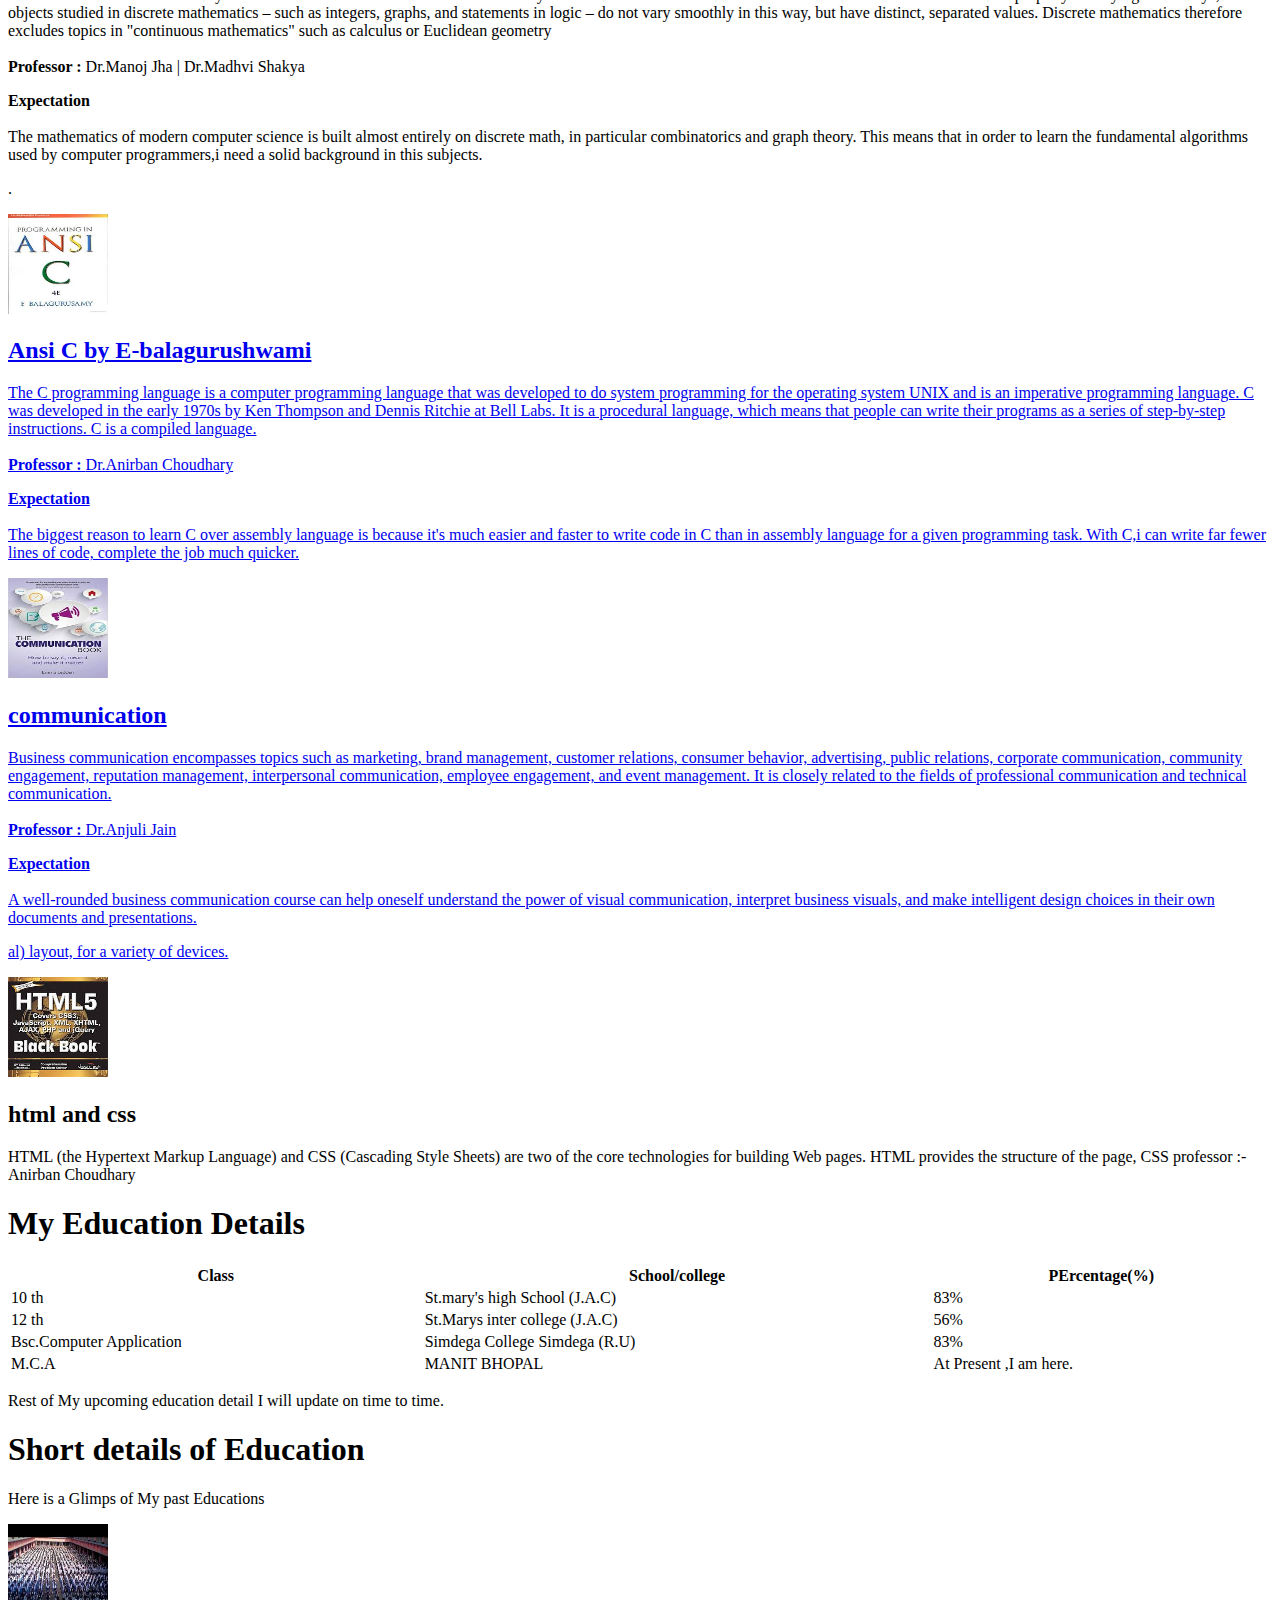
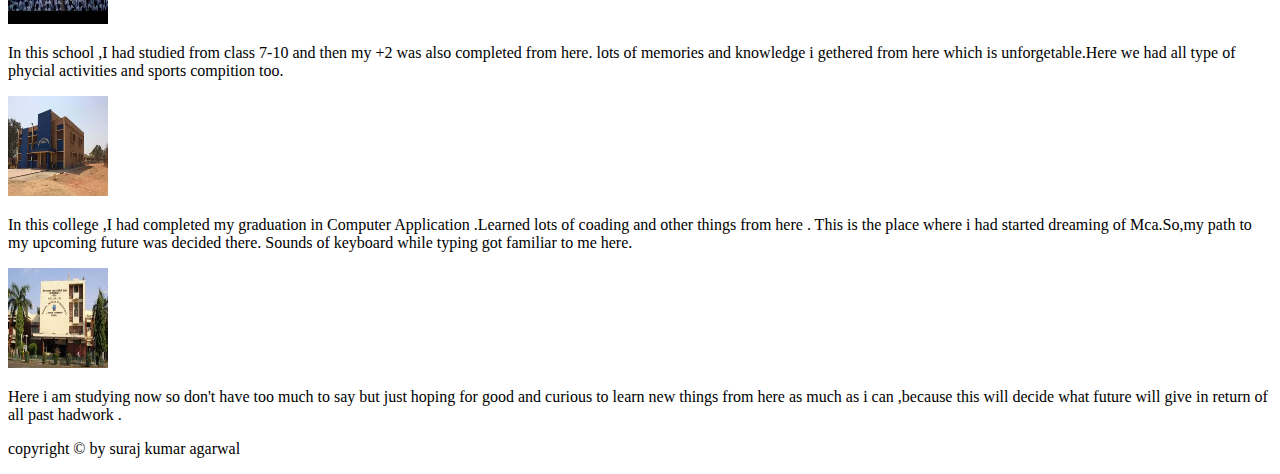
==== commit 6c9201a4: "Add files via upload" ====
--- a/index.html
+++ b/index.html
@@ -7,12 +7,13 @@
 <title>My portfolio </title>
 <link href="https://fonts.googleapis.com/css2?family=Poppins:wght@400;600&display=swap" rel="stylesheet">
 <link rel="preconnect" href="https://fonts.gstatic.com">
-<link href="https://fonts.googleapis.com/css2?family=Lato:wght@300;400;700&display=swap" rel="stylesheet">"
-<link rel="stylesheet" href ="style.css">
+<link href="https://fonts.googleapis.com/css2?family=Lato:wght@300;400;700&display=swap" rel="stylesheet">
+<link rel="stylesheet" type="text/css" href="//cdn.jsdelivr.net/npm/slick-carousel@1.8.1/slick/slick.css"/>
+<link rel="stylesheet" href ="./css/style.css">
 </head>
 <body>
 <header>
-<div class="container">-
+<div class="container">
 <nav class="flex items-center justify-between">
 <div class="left flex items-center">
 <div class="branding">
@@ -106,45 +107,113 @@
    integers, graphs, and statements in logic – do not vary smoothly in this way, but have distinct, separated values. Discrete mathematics
    therefore excludes topics in "continuous mathematics" such as calculus or Euclidean geometry<br><br><b>Professor : </b>Dr.Manoj
             Jha | Dr.Madhvi Shakya</p>
-        <p><b>Expectation</b><br><br>The mathematics of modern computer science is built almost entirely on discrete math, in particular combinatorics and graph theory. This means that in order to learn the fundamental algorithms used by computer programmers,
-            i need a solid background in this subjects.</p>
+        <p><b>Expectation</b><br><br>The mathematics of modern computer science is built almost entirely on discrete math, in
+         particular combinatorics and graph theory. This means that in order to learn the fundamental algorithms used by computer
+          programmers,i need a solid background in this subjects.</p>
  .</p>
        </div>
        <div class="card">
       <a href="https://books.google.co.in/books?id=3fZa9a-f1KtYC&printsec=copyright#v=onepage&q&f=false"> <img src="ACE.jpg" alt="wof" width="100" height="100">
        <h2>Ansi C by E-balagurushwami</h2>
-        <p>The C programming language is a computer programming language that was developed to do system programming for the operating system UNIX and is an imperative programming language. C was developed in the early 1970s by Ken Thompson and Dennis Ritchie
-            at Bell Labs. It is a procedural language, which means that people can write their programs as a series of step-by-step instructions. C is a compiled language.<br><br><b>Professor : </b>Dr.Anirban Choudhary</p>
-        <p><b>Expectation</b><br><br>The biggest reason to learn C over assembly language is because it's much easier and faster to write code in C than in assembly language for a given programming task. With C,i can write far fewer lines of code, complete
-            the job much quicker.</b>
+        <p>The C programming language is a computer programming language that was developed to do system programming for the
+         operating system UNIX and is an imperative programming language. C was developed in the early 1970s by Ken Thompson
+          and Dennis Ritchie at Bell Labs. It is a procedural language, which means that people can write their programs as 
+          a series of step-by-step instructions. C is a compiled language.<br><br><b>Professor : </b>Dr.Anirban Choudhary</p>
+        <p><b>Expectation</b><br><br>The biggest reason to learn C over assembly language is because it's much easier and
+         faster to write code in C than in assembly language for a given programming task. With C,i can write far fewer lines
+          of code, complete the job much quicker.</b>
         </p>
        </div>
+       <div class="card">
+       <img src="cm.jpg" alt="wof" width="100" height="100">
+       <h2>communication</h2> 
+       </p>Business communication encompasses topics such as marketing,
+        brand management, customer relations, consumer behavior, advertising, public relations, corporate communication, community
+         engagement, reputation management, interpersonal communication, employee engagement, and event management. It is closely 
+         related to the fields of professional communication and technical communication.<br><br><b>Professor : </b>Dr.Anjuli Jain</p>
+        <p><b>Expectation</b><br><br>A well-rounded business communication course can help oneself understand the power of visual
+         communication, interpret business visuals, and make intelligent design choices in their own documents and presentations. 
+         </p>al) layout, for a variety of devices.</p>
+       </div>  
         <div class="card">
-       <a href="https://en.wikipedia.org/wiki/Bhagavad_Gita"><img src="hm.jpg" alt="wof" width="100" height="100"></a>
+       <a href="https://www.w3schools.com/html/html_css.asp"><img src="hm.jpg" alt="wof" width="100" height="100"></a>
        <h2>html and css </h2>
        <p>  HTML (the Hypertext Markup Language) and CSS (Cascading Style Sheets) are two of the core technologies for building Web pages. 
        HTML provides the structure of the page, CSS 
         professor :- Anirban Choudhary <p>
        </div>
-        <div class="card">
-       <img src="cm.jpg" alt="wof" width="100" height="100">
-       <h2>communication</h2> 
-       </p>Business communication encompasses topics such as marketing,
-        brand management, customer relations, consumer behavior, advertising, public relations, corporate communication, community engagement, reputation management, interpersonal communication,
-            employee engagement, and event management. It is closely related to the fields of professional communication and technical 
-            communication.<br><br><b>Professor : </b>Dr.Anjuli Jain</p>
-        <p><b>Expectation</b><br><br>A well-rounded business communication course can help oneself understand the power of visual
-         communication, interpret business visuals, and make intelligent design choices in their own documents and presentations. 
-         </p>al) layout, for a variety of devices.</p>
-       </div>
         
+       </section>
+       <section class="myedu">
+       <h1>My Education Details</h1>
+       <table style="width:100%">
+  <tr>
+    <th>Class</th>
+    <th>School/college</th>
+    <th>PErcentage(%)</th>
+  </tr>
+  <tr>
+    <td>10 th</td>
+    <td>St.mary's high School (J.A.C)</td>
+    <td>83%</td>
+  </tr>
+  <tr>
+    <td>12 th</td>
+    <td>St.Marys inter college (J.A.C)</td>
+    <td>56%</td>
+  </tr>
+   <tr>
+    <td>Bsc.Computer Application</td>
+    <td>Simdega College Simdega (R.U)</td>
+    <td>83%</td>
+  </tr>
+   <tr>
+    <td>M.C.A</td>
+    <td>MANIT BHOPAL</td>
+    <td>At Present ,I am here.</td>
+  </tr>
+</table>
+<p>Rest of My upcoming education detail I will update on time to time.</p>
+       </section>
+       <section class="eduprof">
+       <div class="container">
+       <h1 class="section-heading"><span>Short </span> details of<span> Education</span></h1>
+       <p>Here is a Glimps of My past Educations</p>
+       <div class="slider">
+          <div class="slide">
+          <img src="st.jpg" alt="school pic" width="100" height="100">
+          <p>In this school ,I had studied from class 7-10 and then my +2 was also completed from here.
+          lots of memories and knowledge i gethered from here which is unforgetable.Here we had all type 
+          of phycial activities and sports compition too. </p>
+          
+          </div>
+            <div class="slide">
+          <img src="sgs.jpg" alt="school pic" width="100" height="100">
+          <p>In this college ,I had completed my graduation in Computer Application .Learned lots of coading
+           and other things from here . This is the place where i had started dreaming of Mca.So,my path to
+            my upcoming future was decided there. Sounds of keyboard while typing got familiar to me here. </p>
+          
+          </div>
+            <div class="slide">
+          <img src="mb.jpg" alt="school pic" width="100" height="100">
+          <p> Here i am studying now so don't have too much to say but just hoping for good and curious to
+           learn new things from here as much as i can ,because this will decide what future will give in return of all past hadwork . </p>
+          
+          </div>
        
-       
-       
-       
+       </div>
+
+       </div>
+
        </section>
-     <footer class=" footer-">
+
+     <footer class=" footer">
 
 <p>copyright &copy; by suraj kumar agarwal  </p></footer>
+<script type="text/javascript" src="//code.jquery.com/jquery-1.11.0.min.js"></script>
+  <script type="text/javascript" src="//code.jquery.com/jquery-migrate-1.2.1.min.js"></script>
+  <!-- <script type="text/javascript" src="slick/slick.min.js"></script> -->
+  <script type="text/javascript" src="//cdn.jsdelivr.net/npm/slick-carousel@1.8.1/slick/slick.min.js"></script>
+  <script src="./js/suraj.js"></script>
 </body>
-</html>
+</html>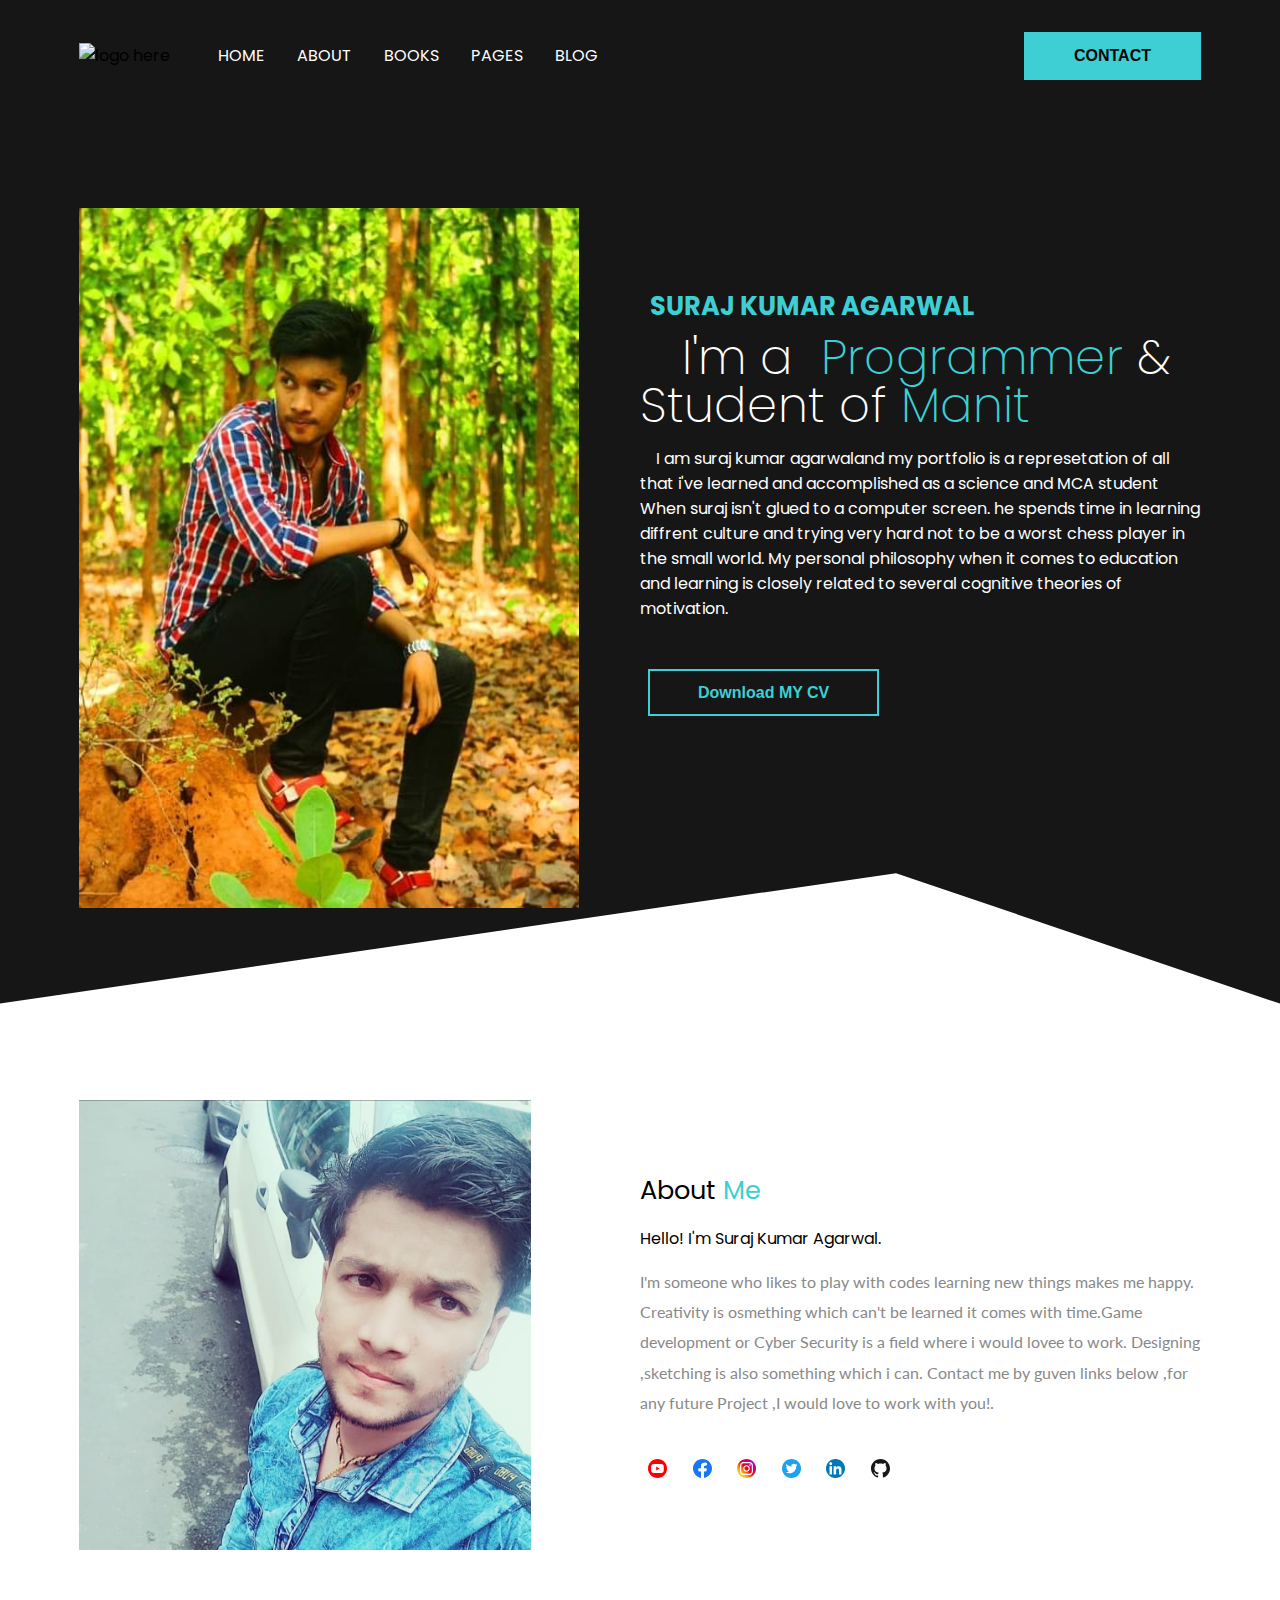
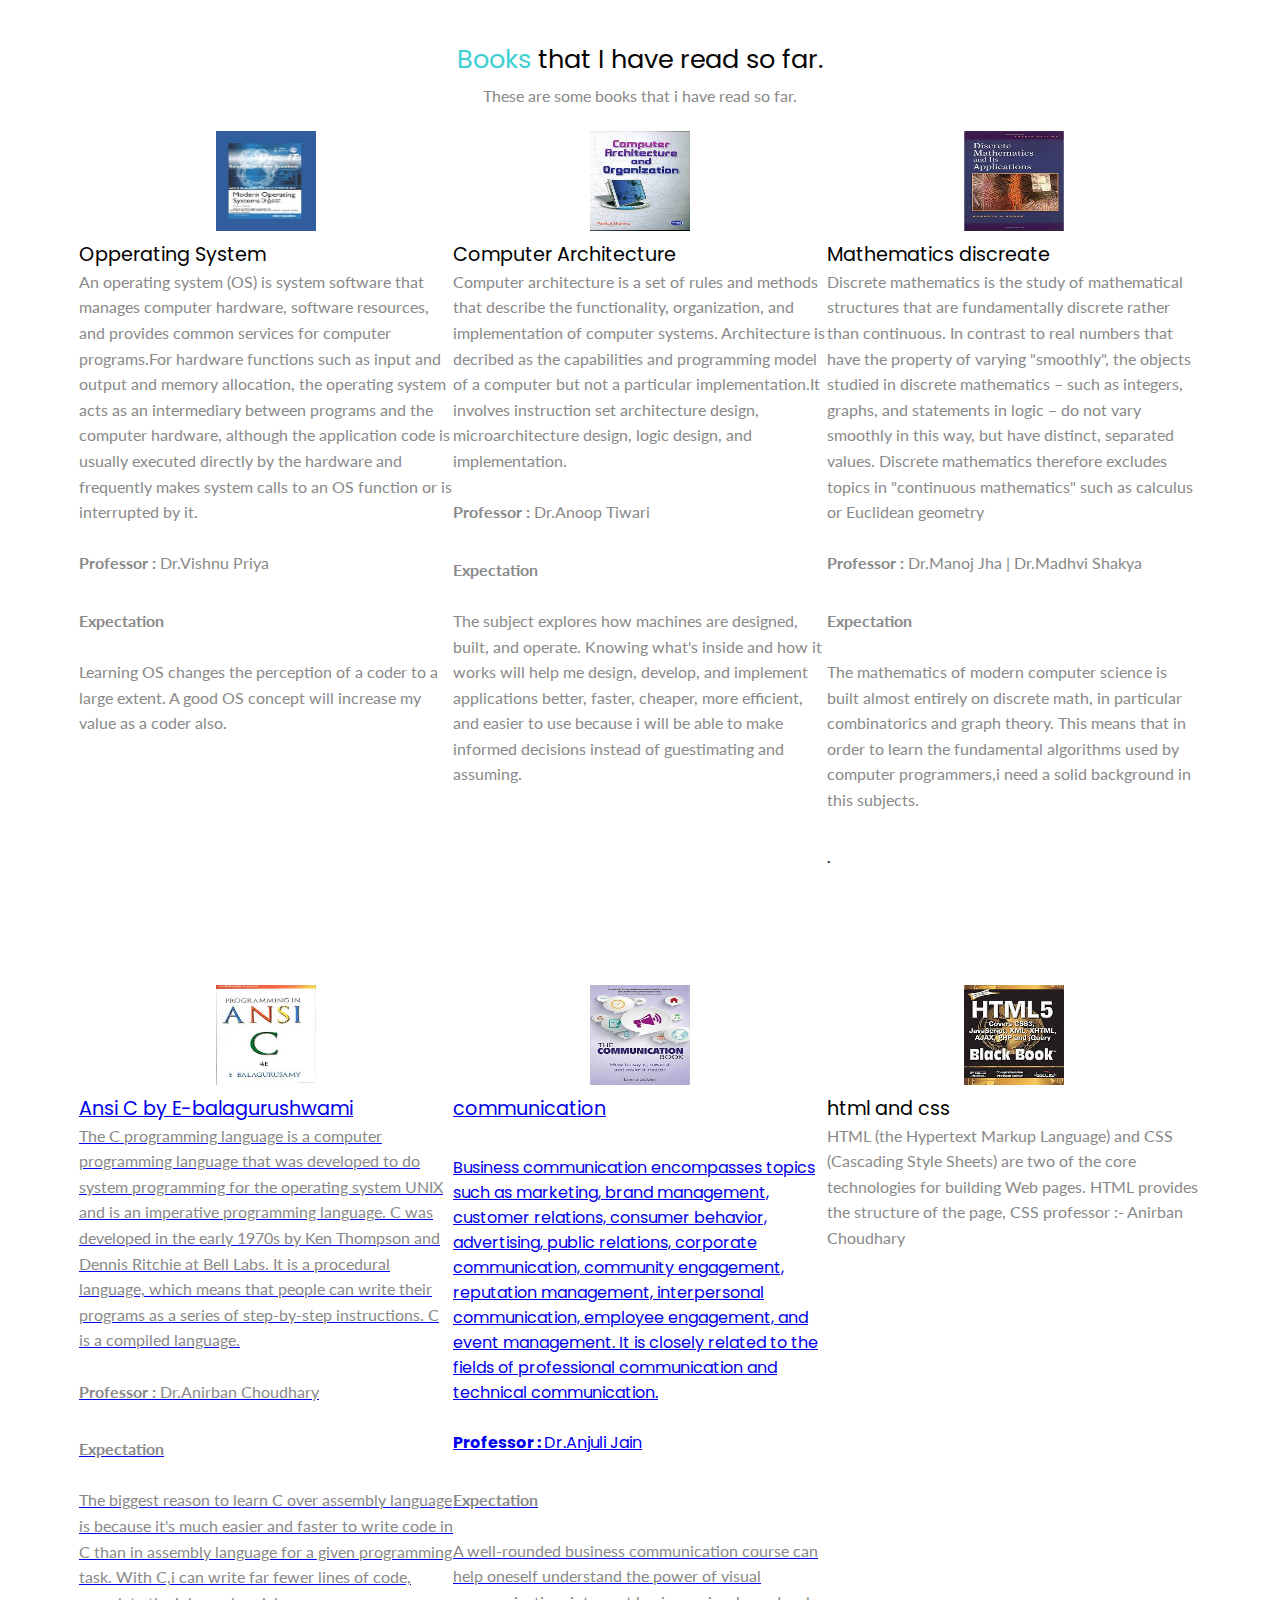
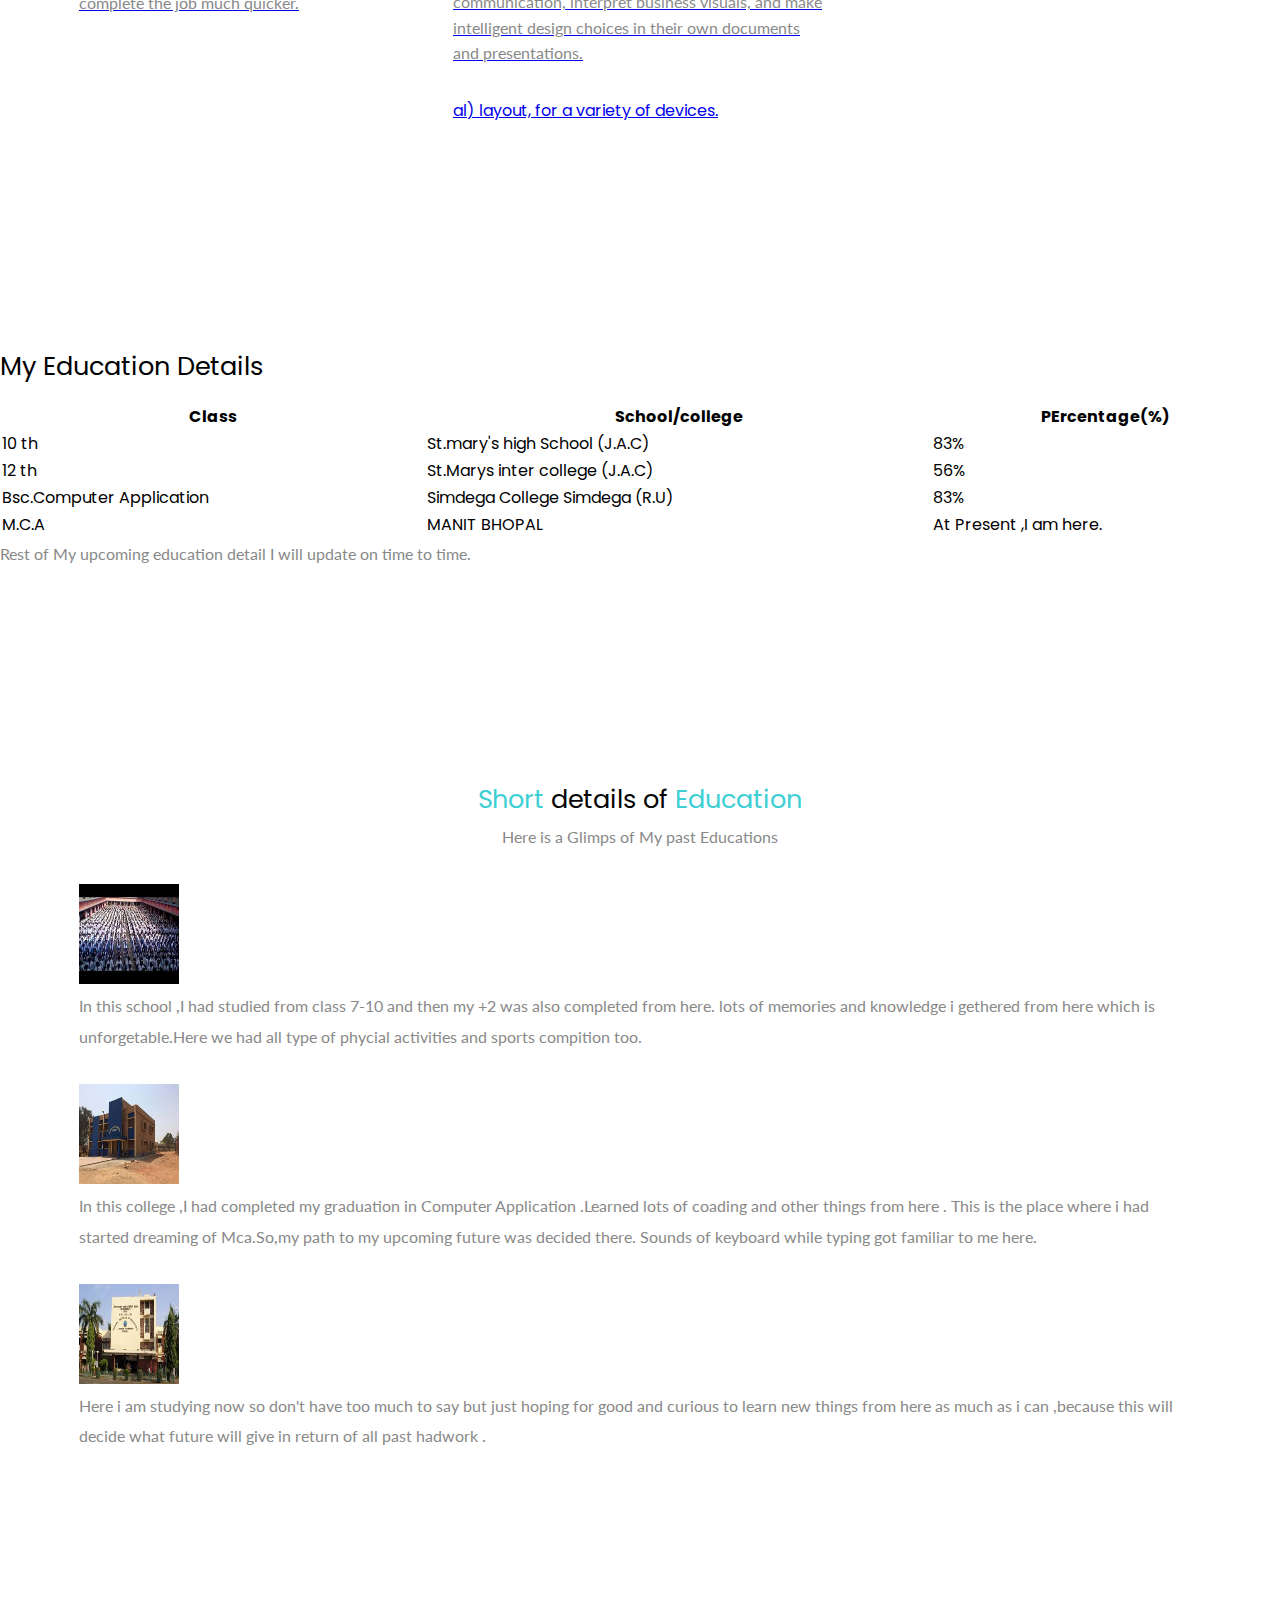
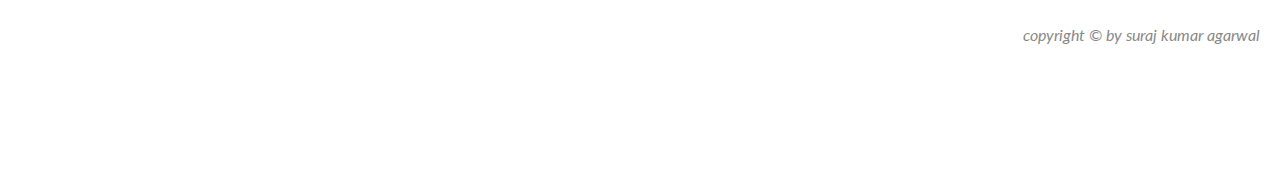
==== commit 5a58bbcc: "Update index.html" ====
--- a/index.html
+++ b/index.html
@@ -9,7 +9,7 @@
 <link rel="preconnect" href="https://fonts.gstatic.com">
 <link href="https://fonts.googleapis.com/css2?family=Lato:wght@300;400;700&display=swap" rel="stylesheet">
 <link rel="stylesheet" type="text/css" href="//cdn.jsdelivr.net/npm/slick-carousel@1.8.1/slick/slick.css"/>
-<link rel="stylesheet" href ="./css/style.css">
+<link rel="stylesheet" href ="./style.css">
 </head>
 <body>
 <header>
@@ -216,4 +216,4 @@
   <script type="text/javascript" src="//cdn.jsdelivr.net/npm/slick-carousel@1.8.1/slick/slick.min.js"></script>
   <script src="./js/suraj.js"></script>
 </body>
-</html>+</html>
--- a/style.css
+++ b/style.css
@@ -0,0 +1,197 @@
+     @import 'utilities.css';
+  :root{
+     --primary:#3DCFD3;
+     --dark:#161616;
+     --pure:#FFFFFF;
+     --ternary:#898989;
+     --light:#F2F2F2;
+     --secondary:#070606;
+ }
+ body{
+     font-family:'poppins',sans-serif;
+ }
+ *{
+     padding:0;
+     margin:0;
+     box-sizing:border-box;
+     -webkit-font-smotthing:antialiased;
+ }
+ header{
+     background :var(--dark);
+     clip-path:polygon(0 0,100% 0,100% 100%,70% 87% ,0 100%);
+     
+ }
+ .container{
+    max-width:1152px;
+    padding:0 15px;
+    margin:0 auto;
+ }
+ header nav .left a{
+     color: var(--pure);
+     text-decoration:none;
+     margin-right:2rem;
+     text-transform:uppercase;
+     transition:all .3s ease;
+     -webkit-transition:all .3s ease;
+     -moz-transition:all .3s ease;
+     -ms-transition:all .3s ease;
+     -o-transition:all .3s ease;
+ }
+  header nav .left a:hover{
+      color:var(--primary);
+  }
+ header nav{
+     padding:2rem 0;
+ }
+ header nav .branding{
+     margin-right:3rem;
+ }
+ .suraj .left img{
+     width:500px;
+ }
+ .suraj .right {
+     color: var(--pure);
+ }
+ .suraj .right h3{
+     font-size:1.6rem;
+     color: var(--primary);
+     margin-bottom:0.5rem;
+ }
+ .suraj .right h1{
+     font-size:3rem;
+     font-weight:200;
+     line-height:1;
+     margin-bottom:1rem;
+ }
+ .suraj .right h1 span{
+     color:var(--primary);
+ }
+ .suraj .p{
+     line-height:1.9;
+     margin-bottom:2rem;}
+ .suraj{
+     padding:6rem 0;
+ }
+ .suraj .right {
+     margin-top:-7rem;
+ }
+ .suraj button{
+     margin-top:3rem;
+ }
+ section{
+     padding:6rem 0;
+ }
+ section.about .about-me-img{
+     height:450px;
+ }
+
+ section.about h1{
+     margin-bottom: 1rem;
+     font-size:1.6rem;
+     font-weight:400;
+ }
+section.about h1 span{
+    color:var(--primary);
+}
+section.about h3{
+    font-size: 1rem;
+    margin-bottom: 1rem;
+    font-weight: 400;
+}
+section.about p{
+    font-family:'Lato', sans-serif;
+    color:var(--ternary);
+    line-height: 1.9;
+    margin-bottom: 2rem;
+}
+section.about .social{
+    display:flex;
+}
+section.about .social a{
+    background:var(--pure);
+    color:var(--pure);
+    display:flex;
+    align-items:center;
+    justify-content:center;
+    width:35px;
+    height:35px;
+    border-radius: 50%;
+    -webkit-border-radius: 50%;
+    -moz-border-radius: 50;
+    -ms-border-radius: 50;
+    -o-border-radius: 50%;
+    margin-right: 0.6rem;
+    transition: all .3s ease;
+}
+section.about .social a img{
+    width:100%;
+    height:100%;
+    padding:0.5rem;
+
+}
+section.about .social a:hover{
+    background:var(--primary);
+}
+.section-heading{
+    color:var(--secondary);
+    text-align: center;
+    margin-bottom: 1rem;
+    line-height: 0.5;
+}
+.section-heading span{
+    color:var(--primary);
+}
+.section-heading + p{
+    color:var(--ternary);
+    font-family:'Lato',sans-serif;
+    margin-bottom: 18rem;
+    text-align: center;
+
+}
+section.books .card-wrapper{
+    display:grid;
+    grid-template-columns: 1fr 1fr 1fr;<<!--================repeat(3,1fr) v us kr skte hai=================-->>
+    grid-column-gap:8rem;
+    grid-row-gap:6rem;
+}
+section.books .card-wrapper .card{
+    background:var(--pure);
+    padding:3rem,2rem;
+    position:relative;
+    padding-top:6rem;
+    transition:all .3s ease;
+}
+section.books .card-wrapper .card img{
+    position: absolute;
+    top:-0.8rem;
+    left:50%;
+    transform: translateX(-50%);
+}
+
+section.books .card-wrapper .card h2{
+    font-weight: 400;
+    font-size:1.2rem;
+    margin bottom:0.5rem;
+}
+
+section.books .card-wrapper .card p{
+    font-family:'Lato',sans-serif;
+    color:var(--ternary);
+    line-height:1.6;
+}
+
+section.books .card-wrapper .card:hover{
+    background:var(--dark);
+}
+
+section.books .card-wrapper .card:hover h2, section.books .card-wrapper .card:hover{
+    color:var(--pure);
+}
+.footer {
+    margin-top: 40px;
+    margin-right: 20px;
+    color: white;
+    font-style: italic;
+    font-family: Verdana, Geneva, Tahoma, sans-serif;
+    text-align: right;
+}